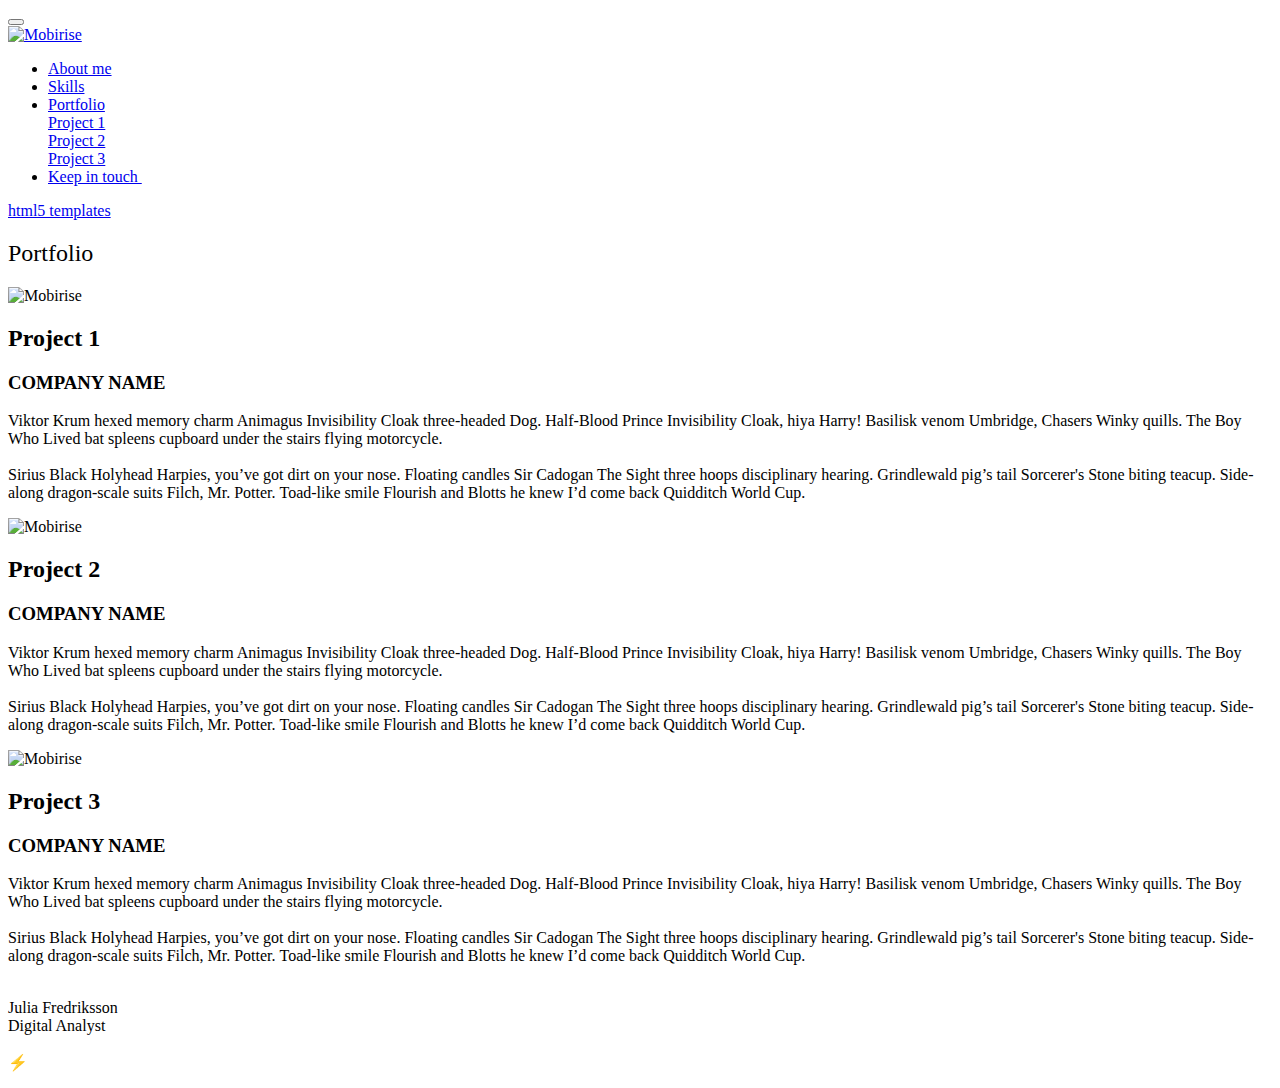
==== portfolio.html @ a0ca5d9f "upload2" ====
<!DOCTYPE html>
<html  >
<head>
  <!-- Site made with Mobirise Website Builder v4.10.8, https://mobirise.com -->
  <meta charset="UTF-8">
  <meta http-equiv="X-UA-Compatible" content="IE=edge">
  <meta name="generator" content="Mobirise v4.10.8, mobirise.com">
  <meta name="viewport" content="width=device-width, initial-scale=1, minimum-scale=1">
  <link rel="shortcut icon" href="assets/images/image-29-128x128.png" type="image/x-icon">
  <meta name="description" content="I'm Julia Fredriksson, a Digital Analyst. ">
  
  <title>Julia Fredriksson - Portfolio</title>
  <link rel="stylesheet" href="assets/web/assets/mobirise-icons/mobirise-icons.css">
  <link rel="stylesheet" href="assets/tether/tether.min.css">
  <link rel="stylesheet" href="assets/bootstrap/css/bootstrap.min.css">
  <link rel="stylesheet" href="assets/bootstrap/css/bootstrap-grid.min.css">
  <link rel="stylesheet" href="assets/bootstrap/css/bootstrap-reboot.min.css">
  <link rel="stylesheet" href="assets/socicon/css/styles.css">
  <link rel="stylesheet" href="assets/animatecss/animate.min.css">
  <link rel="stylesheet" href="assets/dropdown/css/style.css">
  <link rel="stylesheet" href="assets/theme/css/style.css">
  <link rel="stylesheet" href="assets/mobirise/css/mbr-additional.css" type="text/css">
  
  
  
</head>
<body>

<!-- Google Analytics -->
<!-- Global site tag (gtag.js) - Google Analytics -->
<script async src="https://www.googletagmanager.com/gtag/js?id=UA-147390189-1"></script>
<script>
  window.dataLayer = window.dataLayer || [];
  function gtag(){dataLayer.push(arguments);}
  gtag('js', new Date());

  gtag('config', 'UA-147390189-1');
</script>
<!-- /Google Analytics -->


  <section class="menu cid-rBc8KD6mJA" once="menu" id="menu2-o">

    

    <nav class="navbar navbar-expand beta-menu navbar-dropdown align-items-center navbar-fixed-top navbar-toggleable-sm bg-color transparent">
        <button class="navbar-toggler navbar-toggler-right" type="button" data-toggle="collapse" data-target="#navbarSupportedContent" aria-controls="navbarSupportedContent" aria-expanded="false" aria-label="Toggle navigation">
            <div class="hamburger">
                <span></span>
                <span></span>
                <span></span>
                <span></span>
            </div>
        </button>
        <div class="menu-logo">
            <div class="navbar-brand">
                <span class="navbar-logo">
                    <a href="index.html#header11-l">
                        <img src="assets/images/logo23.png" alt="Mobirise" title="" style="height: 3.8rem;">
                    </a>
                </span>
                
            </div>
        </div>
        <div class="collapse navbar-collapse" id="navbarSupportedContent">
            <ul class="navbar-nav nav-dropdown nav-right" data-app-modern-menu="true"><li class="nav-item">
                    <a class="nav-link link text-primary display-4" href="index.html#services2-13">
                        About me</a>
                </li><li class="nav-item"><a class="nav-link link text-primary display-4" href="index.html#features1-h" aria-expanded="false">
                        Skills<br></a></li><li class="nav-item dropdown open"><a class="nav-link link dropdown-toggle text-primary display-4" href="index.html#features18-9" data-toggle="dropdown-submenu" aria-expanded="true">
                        Portfolio<br></a><div class="dropdown-menu"><a class="dropdown-item text-primary display-4" href="page1.html#features11-1o">Project 1<br></a><a class="dropdown-item text-primary display-4" href="page1.html#features11-26">Project 2<br></a><a class="dropdown-item text-primary display-4" href="page1.html#features11-27">Project 3<br></a></div></li>
                <li class="nav-item">
                    <a class="nav-link link text-primary display-4" href="index.html#footer7-1c">Keep in touch&nbsp;</a>
                </li></ul>
            
        </div>
    </nav>
</section>

<section class="engine"><a href="https://mobirise.info/w">html5 templates</a></section><section class="mbr-section content5 cid-rBceH4QzMH" id="content5-q">

    

    

    <div class="container">
        <div class="media-container-row">
            <div class="title col-12 col-md-8">
                <h2 class="align-center mbr-bold mbr-white pb-3 mbr-fonts-style display-1"><span style="font-weight: normal;">
                    Portfolio</span></h2>
                
                
                
            </div>
        </div>
    </div>
</section>

<section class="features11 cid-rBekasJ13q" id="features11-1o">

    

    

    <div class="container">   
        <div class="col-md-12">
            <div class="media-container-row">
                <div class="mbr-figure m-auto" style="width: 50%;">
                    <img src="assets/images/mbr-800x556.jpeg" alt="Mobirise" title="">
                </div>
                <div class="align-left aside-content">
                    <h2 id="spacing" class="mbr-title pt-2 mbr-fonts-style display-2">
                        Project 1</h2>
                        <h3 id="company-name" class="mbr-section-subtitle py-3 mbr-fonts-style display-7">
                            COMPANY NAME</h3>
                    <div class="mbr-section-text">
                        <p class="mbr-text mb-5 pt-3 mbr-light mbr-fonts-style display-7">Viktor Krum hexed memory charm Animagus Invisibility Cloak three-headed Dog. Half-Blood Prince Invisibility Cloak, hiya Harry! Basilisk venom Umbridge, Chasers Winky quills. The Boy Who Lived bat spleens cupboard under the stairs flying motorcycle. <br><br>Sirius Black Holyhead Harpies, you’ve got dirt on your nose. Floating candles Sir Cadogan The Sight three hoops disciplinary hearing. Grindlewald pig’s tail Sorcerer's Stone biting teacup. Side-along dragon-scale suits Filch, Mr. Potter.&nbsp;Toad-like smile Flourish and Blotts he knew I’d come back Quidditch World Cup.<br></p>
                    </div>

                    
                </div>
            </div>
        </div> 
    </div>          
</section>

<section class="features11 cid-rBoebqCfMv" id="features11-26">

    

    

    <div class="container">   
        <div class="col-md-12">
            <div class="media-container-row">
                <div class="mbr-figure m-auto" style="width: 50%;">
                    <img src="assets/images/jeremy-thomas-4dpaqftbvka-unsplash-1-904x597.jpeg" alt="Mobirise" title="">
                </div>
                <div class=" align-left aside-content">
                    <h2 id="spacing" class="mbr-title pt-2 mbr-fonts-style display-2">
                        Project 2</h2>
                        <h3 id="company-name" class="mbr-section-subtitle py-3 mbr-fonts-style display-7">
                            COMPANY NAME</h3>
                    <div class="mbr-section-text">
                        <p class="mbr-text mb-5 pt-3 mbr-light mbr-fonts-style display-7">Viktor Krum hexed memory charm Animagus Invisibility Cloak three-headed Dog. Half-Blood Prince Invisibility Cloak, hiya Harry! Basilisk venom Umbridge, Chasers Winky quills. The Boy Who Lived bat spleens cupboard under the stairs flying motorcycle. <br><br>Sirius Black Holyhead Harpies, you’ve got dirt on your nose. Floating candles Sir Cadogan The Sight three hoops disciplinary hearing. Grindlewald pig’s tail Sorcerer's Stone biting teacup. Side-along dragon-scale suits Filch, Mr. Potter.&nbsp;Toad-like smile Flourish and Blotts he knew I’d come back Quidditch World Cup.<br></p>
                    </div>

                    
                </div>
            </div>
        </div> 
    </div>          
</section>

<section class="features11 cid-rBoebURh40" id="features11-27">

    

    

    <div class="container">   
        <div class="col-md-12">
            <div class="media-container-row">
                <div class="mbr-figure m-auto" style="width: 50%;">
                    <img src="assets/images/pono-lopez-qwow4mdqjww-unsplash-3-800x1200.jpeg" alt="Mobirise" title="">
                </div>
                <div class=" align-left aside-content">
                    <h2 id="spacing" class="mbr-title pt-2 mbr-fonts-style display-2">
                        Project 3</h2>
                        <h3 id="company-name" class="mbr-section-subtitle py-3 mbr-fonts-style display-7">
                            COMPANY NAME</h3>
                    <div class="mbr-section-text">
                        <p class="mbr-text mb-5 pt-3 mbr-light mbr-fonts-style display-7">Viktor Krum hexed memory charm Animagus Invisibility Cloak three-headed Dog. Half-Blood Prince Invisibility Cloak, hiya Harry! Basilisk venom Umbridge, Chasers Winky quills. The Boy Who Lived bat spleens cupboard under the stairs flying motorcycle. <br><br>Sirius Black Holyhead Harpies, you’ve got dirt on your nose. Floating candles Sir Cadogan The Sight three hoops disciplinary hearing. Grindlewald pig’s tail Sorcerer's Stone biting teacup. Side-along dragon-scale suits Filch, Mr. Potter.&nbsp;Toad-like smile Flourish and Blotts he knew I’d come back Quidditch World Cup.<br></p>
                    </div>

                    
                </div>
            </div>
        </div> 
    </div>          
</section>

<section once="footers" class="cid-rBcX1nYsQz" id="footer7-1c">





    <div class="container">
        <div class="media-container-row align-center mbr-white">

            <div class="row social-row">
                <div class="social-list align-right pb-2">






                    <div class="soc-item">
                        <a href="http://www.linkedin.com/in/jufredriksson" target="_blank">
                            <span class="mbr-iconfont mbr-iconfont-social socicon-linkedin socicon"
                                ></span>
                        </a>
                    </div>
                    <div class="soc-item">
                        <a href="https://github.com/jufredriksson" target="_blank">
                            <span class="mbr-iconfont mbr-iconfont-social socicon-github socicon"
                                ></span>
                        </a>
                    </div>
                    <div class="soc-item">
                        <a href="tel:+46739468056">
                            <span class="mbr-iconfont mbr-iconfont-social socicon-viber socicon"
                                ></span>
                        </a>
                    </div>
                    <div class="soc-item">
                        <a href="mailto:julia.fredriksson@gmail.com">
                            <span class="mbr-iconfont mbr-iconfont-social socicon-mail socicon"
                                ></span>
                        </a>
                    </div>
                </div>
            </div>
            <div class="row row-copirayt">
                <p class="mbr-text mb-0 mbr-fonts-style mbr-white align-center display-7"><br>Julia
                    Fredriksson<br>Digital Analyst<br><br>⚡️</p>
            </div>
        </div>
    </div>
</section>


  <script src="assets/web/assets/jquery/jquery.min.js"></script>
  <script src="assets/popper/popper.min.js"></script>
  <script src="assets/tether/tether.min.js"></script>
  <script src="assets/bootstrap/js/bootstrap.min.js"></script>
  <script src="assets/smoothscroll/smooth-scroll.js"></script>
  <script src="assets/touchswipe/jquery.touch-swipe.min.js"></script>
  <script src="assets/viewportchecker/jquery.viewportchecker.js"></script>
  <script src="assets/dropdown/js/nav-dropdown.js"></script>
  <script src="assets/dropdown/js/navbar-dropdown.js"></script>
  <script src="assets/theme/js/script.js"></script>
  
  
  <input name="animation" type="hidden">
  </body>
</html>
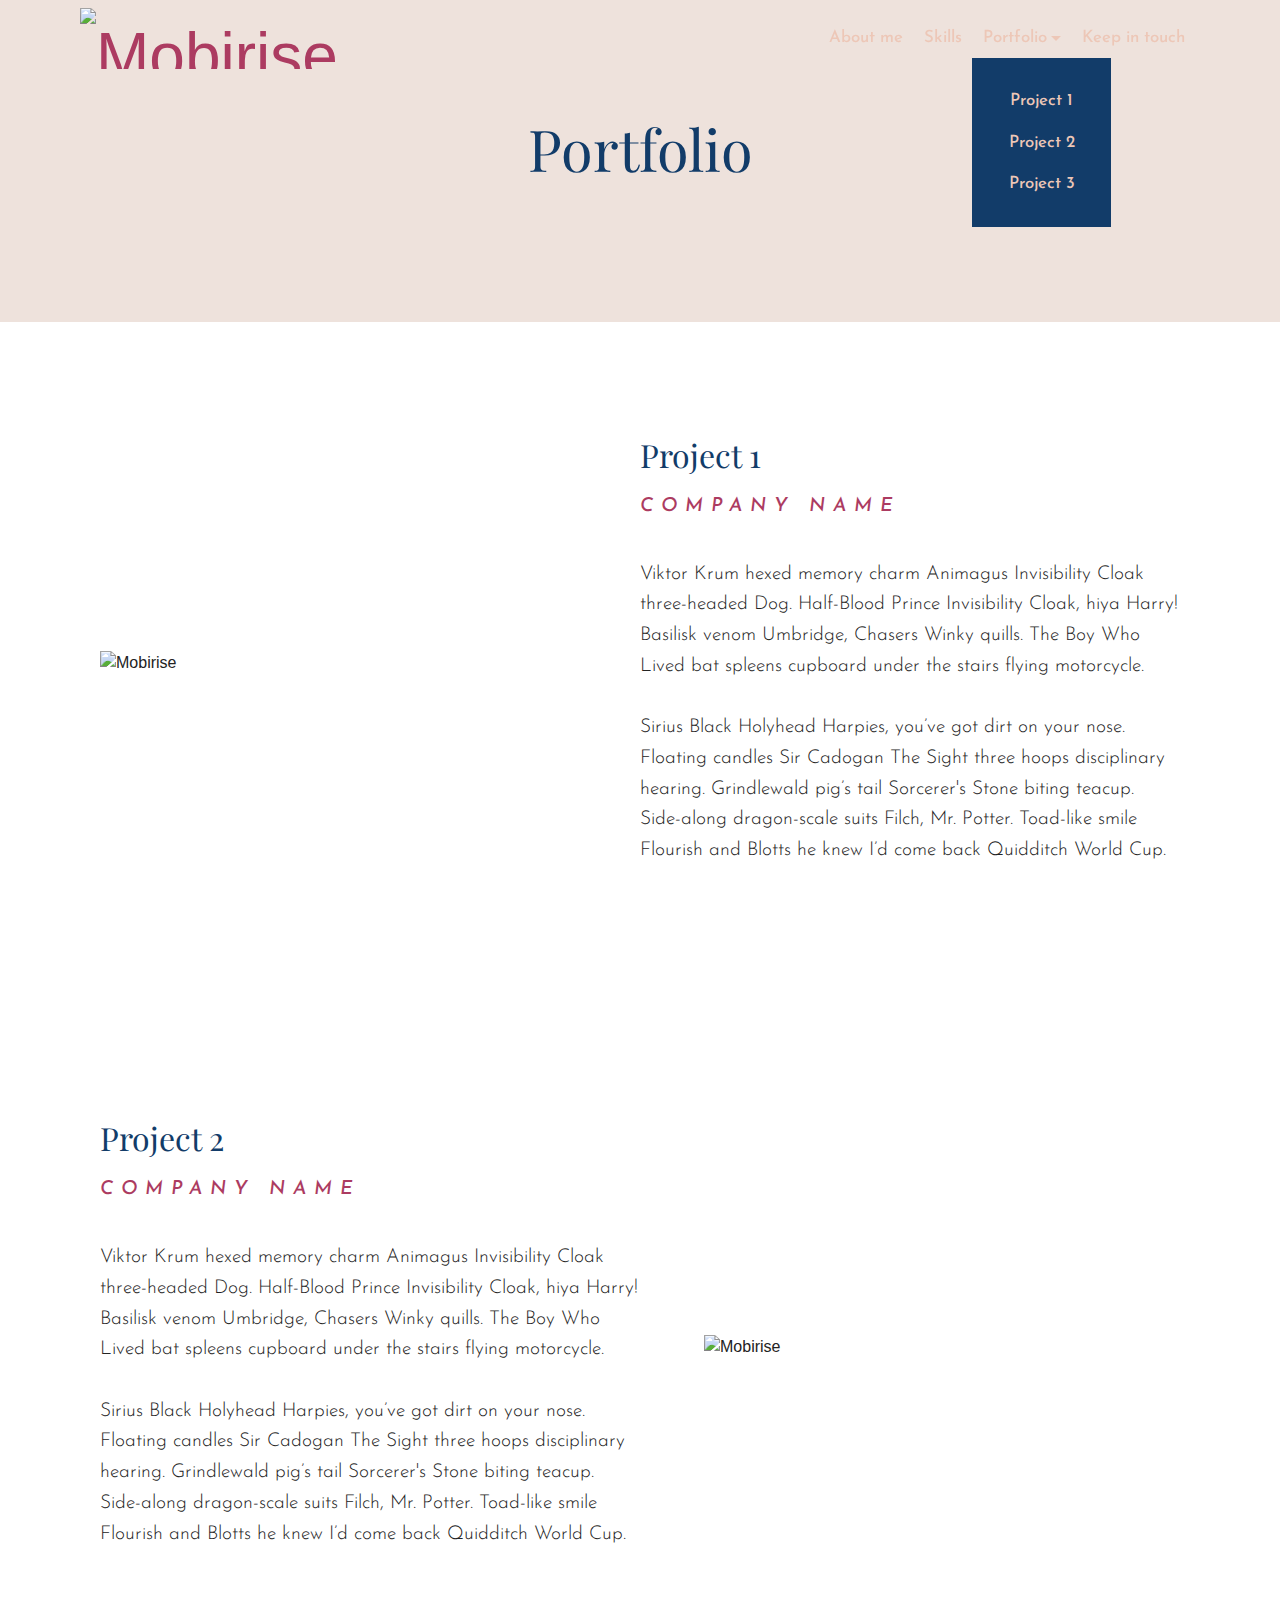
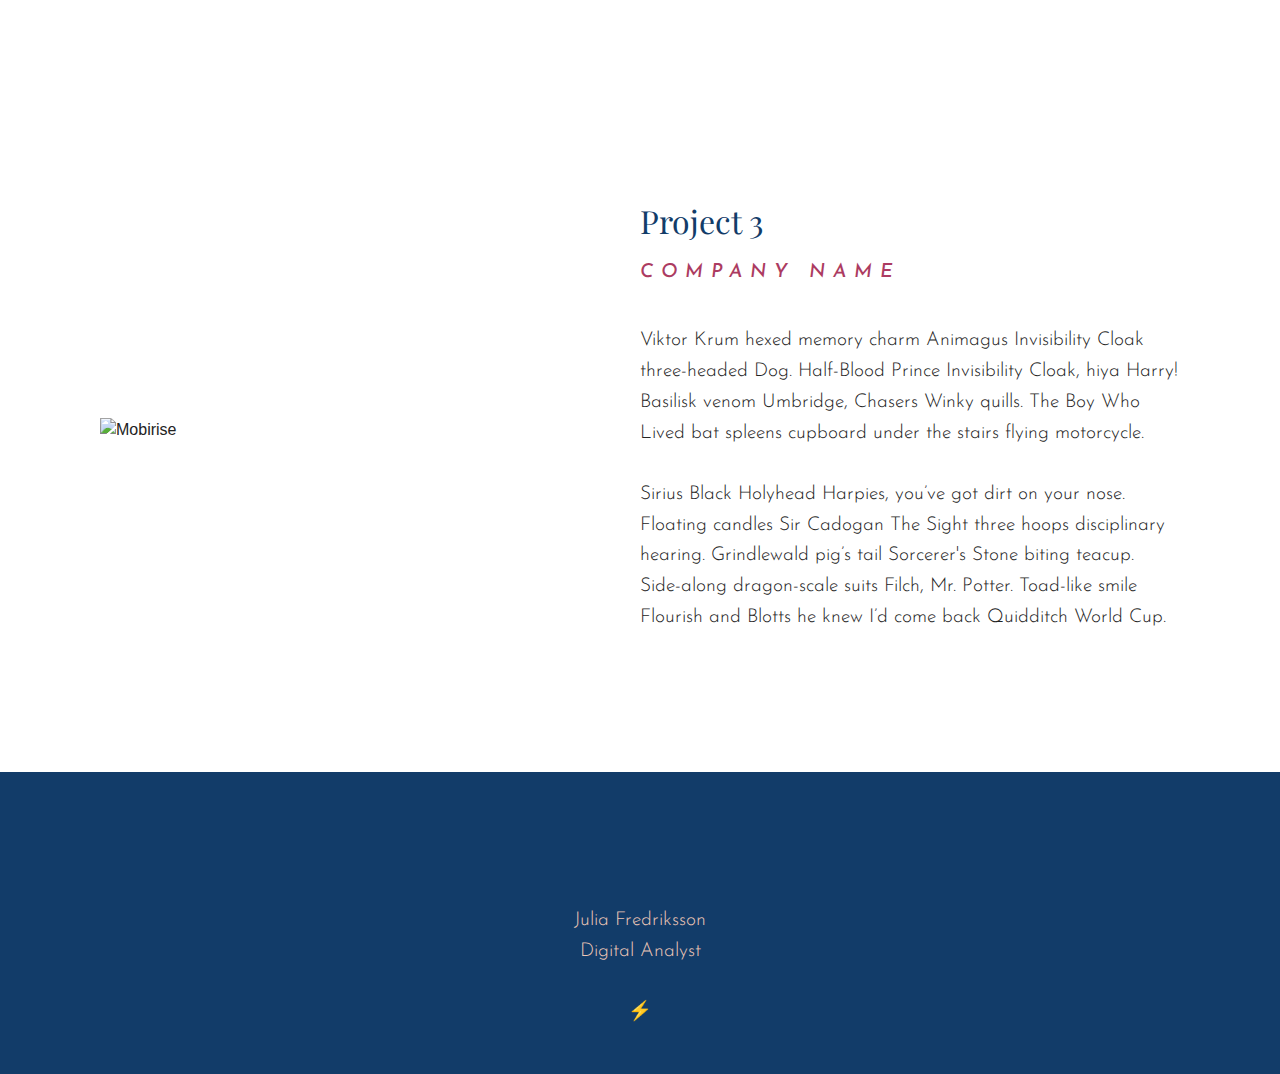
==== commit e7e9637c: "Add files via upload" ====
--- a/portfolio.html
+++ b/portfolio.html
@@ -55,7 +55,7 @@
         <div class="menu-logo">
             <div class="navbar-brand">
                 <span class="navbar-logo">
-                    <a href="index.html#header11-l">
+                    <a href="index.html">
                         <img src="assets/images/logo23.png" alt="Mobirise" title="" style="height: 3.8rem;">
                     </a>
                 </span>
--- a/assets/web/assets/mobirise-icons/mobirise-icons.css
+++ b/assets/web/assets/mobirise-icons/mobirise-icons.css
@@ -0,0 +1,124 @@
+@font-face {
+  font-family: MobiriseIcons;
+  src: url(mobirise-icons.eot?spat4u);
+  src: url(mobirise-icons.eot?spat4u#iefix) format("embedded-opentype"),
+    url(mobirise-icons.ttf?spat4u) format("truetype"),
+    url(mobirise-icons.woff?spat4u) format("woff"),
+    url(mobirise-icons.svg?spat4u#MobiriseIcons) format("svg");
+  font-weight: 400;
+  font-style: normal;
+}
+[class*=" mbri-"],
+[class^="mbri-"] {
+  font-family: MobiriseIcons !important;
+  speak: none;
+  font-style: normal;
+  font-weight: 400;
+  font-variant: normal;
+  text-transform: none;
+  line-height: 1;
+  -webkit-font-smoothing: antialiased;
+  -moz-osx-font-smoothing: grayscale;
+}
+.mbri-align-center:before {
+  content: "\e902";
+}
+.mbri-align-left:before {
+  content: "\e904";
+}
+.mbri-align-right:before {
+  content: "\e905";
+}
+.mbri-arrow-down:before {
+  content: "\e908";
+}
+.mbri-arrow-next:before {
+  content: "\e909";
+}
+.mbri-bold:before {
+  content: "\e90c";
+}
+.mbri-bootstrap:before {
+  content: "\e90e";
+}
+.mbri-calendar:before {
+  content: "\e912";
+}
+.mbri-code:before {
+  content: "\e91c";
+}
+.mbri-down:before {
+  content: "\e925";
+}
+.mbri-download:before {
+  content: "\e989";
+}
+.mbri-features:before {
+  content: "\e92d";
+}
+.mbri-github:before {
+  content: "\e932";
+}
+.mbri-globe:before {
+  content: "\e933";
+}
+.mbri-globe-2:before {
+  content: "\e934";
+}
+.mbri-growing-chart:before {
+  content: "\e935";
+}
+.mbri-info:before {
+  content: "\e93d";
+}
+.mbri-left-right:before {
+  content: "\e942";
+}
+.mbri-left:before {
+  content: "\e943";
+}
+.mbri-like:before {
+  content: "\e945";
+}
+.mbri-link:before {
+  content: "\e946";
+}
+.mbri-menu:before {
+  content: "\e94c";
+}
+.mbri-mobirise:before {
+  content: "\e94f";
+}
+.mbri-right:before {
+  content: "\e966";
+}
+.mbri-sale:before {
+  content: "\e969";
+}
+.mbri-setting:before {
+  content: "\e96c";
+}
+.mbri-setting2:before {
+  content: "\e96d";
+}
+.mbri-setting3:before {
+  content: "\e96e";
+}
+.mbri-target:before {
+  content: "\e97c";
+}
+.mbri-touch-swipe:before {
+  content: "\e980";
+}
+.mbri-touch:before {
+  content: "\e981";
+}
+.mbri-user:before {
+  content: "\e98a";
+}
+.mbri-user2:before {
+  content: "\e98b";
+}
+.mbri-website-theme:before {
+  content: "\e990";
+}
--- a/assets/socicon/css/styles.css
+++ b/assets/socicon/css/styles.css
@@ -0,0 +1,53 @@
+@charset "UTF-8";
+@font-face {
+  font-family: socicon;
+  src: url(../fonts/socicon.eot);
+  src: url(../fonts/socicon.eot?#iefix) format("embedded-opentype"),
+    url(../fonts/socicon.woff) format("woff"),
+    url(../fonts/socicon.ttf) format("truetype"),
+    url(../fonts/socicon.svg#socicon) format("svg");
+  font-weight: 400;
+  font-style: normal;
+}
+[data-icon]:before {
+  font-family: socicon !important;
+  content: attr(data-icon);
+  font-style: normal !important;
+  font-weight: 400 !important;
+  font-variant: normal !important;
+  text-transform: none !important;
+  speak: none;
+  line-height: 1;
+  -webkit-font-smoothing: antialiased;
+  -moz-osx-font-smoothing: grayscale;
+}
+[class*=" socicon-"]:before,
+[class^="socicon-"]:before {
+  font-family: socicon !important;
+  font-style: normal !important;
+  font-weight: 400 !important;
+  font-variant: normal !important;
+  text-transform: none !important;
+  speak: none;
+  line-height: 1;
+  -webkit-font-smoothing: antialiased;
+  -moz-osx-font-smoothing: grayscale;
+}
+.socicon-mail:before {
+  content: "\e01f";
+}
+.socicon-github:before {
+  content: "\e030";
+}
+.socicon-linkedin:before {
+  content: "\e049";
+}
+.socicon-500px:before {
+  content: "\e056";
+}
+.socicon-google:before {
+  content: "\e067";
+}
+.socicon-viber:before {
+  content: "\e071";
+}
--- a/assets/dropdown/css/style.css
+++ b/assets/dropdown/css/style.css
@@ -0,0 +1,241 @@
+.navbar-dropdown {
+  left: 0;
+  padding: 0;
+  position: absolute;
+  right: 0;
+  top: 0;
+  transition: all 0.45s ease;
+  z-index: 1030;
+  background: #282828;
+}
+.navbar-dropdown .navbar-logo {
+  margin-right: 0.8rem;
+  transition: margin 0.3s ease-in-out;
+  vertical-align: middle;
+}
+.navbar-dropdown .navbar-logo img {
+  height: 3.125rem;
+  transition: all 0.3s ease-in-out;
+}
+.navbar-dropdown .navbar-logo.mbr-iconfont {
+  font-size: 3.125rem;
+  line-height: 3.125rem;
+}
+.navbar-dropdown.navbar-fixed-top {
+  position: fixed;
+}
+.navbar-dropdown .navbar-brand span {
+  vertical-align: -4px;
+}
+.navbar-dropdown.bg-color.transparent {
+  background: 0 0;
+}
+.navbar-dropdown .hamburger-icon {
+  content: "";
+  display: inline-block;
+  vertical-align: middle;
+  width: 16px;
+  -webkit-box-shadow: 0 -6px 0 1px #282828, 0 0 0 1px #282828,
+    0 6px 0 1px #282828;
+  -moz-box-shadow: 0 -6px 0 1px #282828, 0 0 0 1px #282828, 0 6px 0 1px #282828;
+  box-shadow: 0 -6px 0 1px #282828, 0 0 0 1px #282828, 0 6px 0 1px #282828;
+}
+.dropdown-menu .dropdown-toggle[data-toggle="dropdown-submenu"]::after {
+  border-bottom: 0.35em solid transparent;
+  border-left: 0.35em solid;
+  border-right: 0;
+  border-top: 0.35em solid transparent;
+  margin-left: 0.3rem;
+}
+.dropdown-menu .dropdown-item:focus {
+  outline: 0;
+}
+.nav-dropdown {
+  font-size: 0.75rem;
+  font-weight: 500;
+  height: auto !important;
+}
+.nav-dropdown .nav-btn {
+  padding-left: 1rem;
+}
+.nav-dropdown .link {
+  margin: 0.667em 1.667em;
+  font-weight: 500;
+  padding: 0;
+  transition: color 0.2s ease-in-out;
+}
+.nav-dropdown .link.dropdown-toggle {
+  margin-right: 2.583em;
+}
+.nav-dropdown .link.dropdown-toggle::after {
+  margin-left: 0.25rem;
+  border-top: 0.35em solid;
+  border-right: 0.35em solid transparent;
+  border-left: 0.35em solid transparent;
+  border-bottom: 0;
+}
+.nav-dropdown .link.dropdown-toggle[aria-expanded="true"] {
+  margin: 0;
+  padding: 0.667em 3.263em 0.667em 1.667em;
+}
+.nav-dropdown .dropdown-item::after,
+.nav-dropdown .link::after {
+  color: inherit;
+}
+.nav-dropdown .btn {
+  font-size: 0.75rem;
+  font-weight: 700;
+  letter-spacing: 0;
+  margin-bottom: 0;
+  padding-left: 1.25rem;
+  padding-right: 1.25rem;
+}
+.nav-dropdown .dropdown-menu {
+  border-radius: 0;
+  border: 0;
+  left: 0;
+  margin: 0;
+  padding-bottom: 1.25rem;
+  padding-top: 1.25rem;
+  position: relative;
+}
+.nav-dropdown .dropdown-submenu {
+  margin-left: 0.125rem;
+  top: 0;
+}
+.nav-dropdown .dropdown-item {
+  font-weight: 500;
+  line-height: 2;
+  padding: 0.3846em 4.615em 0.3846em 1.5385em;
+  position: relative;
+  transition: color 0.2s ease-in-out, background-color 0.2s ease-in-out;
+}
+.nav-dropdown .dropdown-item::after {
+  margin-top: -0.3077em;
+  position: absolute;
+  right: 1.1538em;
+  top: 50%;
+}
+.nav-dropdown .dropdown-item:focus,
+.nav-dropdown .dropdown-item:hover {
+  background: 0 0;
+}
+@media (max-width: 767px) {
+  .nav-dropdown.navbar-toggleable-sm {
+    bottom: 0;
+    display: none;
+    left: 0;
+    overflow-x: hidden;
+    position: fixed;
+    top: 0;
+    transform: translateX(-100%);
+    -ms-transform: translateX(-100%);
+    -webkit-transform: translateX(-100%);
+    width: 18.75rem;
+    z-index: 999;
+  }
+}
+.nav-dropdown-sm {
+  display: block !important;
+  overflow-x: hidden;
+  overflow: auto;
+  padding-top: 3.875rem;
+}
+.nav-dropdown-sm::after {
+  content: "";
+  display: block;
+  height: 3rem;
+  width: 100%;
+}
+.nav-dropdown-sm.collapse.in {
+  transform: translateX(0);
+  -ms-transform: translateX(0);
+  -webkit-transform: translateX(0);
+  transition: all 0.25s ease-out;
+  -webkit-transition: all 0.25s ease-out;
+  background: #282828;
+}
+.nav-dropdown-sm .nav-item {
+  display: block;
+  margin-left: 0 !important;
+  padding-left: 0;
+}
+.nav-dropdown-sm .dropdown-item,
+.nav-dropdown-sm .link {
+  border-top: 1px dotted rgba(255, 255, 255, 0.1);
+  font-size: 0.8125rem;
+  line-height: 1.6;
+  margin: 0 !important;
+  padding: 0.875rem 2.4rem 0.875rem 1.5625rem !important;
+  position: relative;
+  white-space: normal;
+}
+.nav-dropdown-sm .dropdown-item:focus,
+.nav-dropdown-sm .dropdown-item:hover,
+.nav-dropdown-sm .link:focus,
+.nav-dropdown-sm .link:hover {
+  background: rgba(0, 0, 0, 0.2) !important;
+  color: #c0a375;
+}
+.nav-dropdown-sm .nav-btn {
+  position: relative;
+  padding: 1.5625rem 1.5625rem 0 1.5625rem;
+}
+.nav-dropdown-sm .nav-btn::before {
+  border-top: 1px dotted rgba(255, 255, 255, 0.1);
+  content: "";
+  left: 0;
+  position: absolute;
+  top: 0;
+  width: 100%;
+}
+.nav-dropdown-sm .nav-btn + .nav-btn {
+  padding-top: 0.625rem;
+}
+.nav-dropdown-sm .nav-btn + .nav-btn::before {
+  display: none;
+}
+.nav-dropdown-sm .btn {
+  padding: 0.625rem 0;
+}
+.nav-dropdown-sm .dropdown-toggle[data-toggle="dropdown-submenu"]::after {
+  margin-left: 0.25rem;
+  border-top: 0.35em solid;
+  border-right: 0.35em solid transparent;
+  border-left: 0.35em solid transparent;
+  border-bottom: 0;
+}
+.nav-dropdown-sm
+  .dropdown-toggle[data-toggle="dropdown-submenu"][aria-expanded="true"]::after {
+  border-top: 0;
+  border-right: 0.35em solid transparent;
+  border-left: 0.35em solid transparent;
+  border-bottom: 0.35em solid;
+}
+.nav-dropdown-sm .dropdown-menu {
+  margin: 0;
+  padding: 0;
+  position: relative;
+  top: 0;
+  left: 0;
+  width: 100%;
+  border: 0;
+  float: none;
+  border-radius: 0;
+  background: 0 0;
+}
+.nav-dropdown-sm .dropdown-submenu {
+  left: 100%;
+  margin-left: 0.125rem;
+  margin-top: -1.25rem;
+  top: 0;
+}
+.navbar-toggleable-sm .nav-dropdown .dropdown-menu {
+  position: absolute;
+}
+.navbar-toggleable-sm .nav-dropdown .dropdown-submenu {
+  left: 100%;
+  margin-left: 0.125rem;
+  margin-top: -1.25rem;
+  top: 0;
+}
--- a/assets/theme/css/style.css
+++ b/assets/theme/css/style.css
@@ -0,0 +1,421 @@
+/*!
+ * Mobirise v4 theme (https://mobirise.com/)
+ * Copyright 2017 Mobirise
+ */
+.front-styling {
+  margin-top: 25%;
+  background-color: #123c69;
+}
+section {
+  background-color: #eee;
+}
+#company-name {
+  font-style: italic;
+  letter-spacing: 0.5rem;
+  color: #ac3b61;
+  text-align: left;
+}
+.container,
+section {
+  position: relative;
+  word-wrap: break-word;
+}
+a.mbr-iconfont:hover {
+  text-decoration: none;
+  color: #ac3b61;
+}
+a {
+  font-style: normal;
+  font-weight: 400;
+  cursor: pointer;
+}
+a,
+a:hover {
+  text-decoration: none;
+  color: #ac3b61;
+}
+figure {
+  margin-bottom: 0;
+}
+body {
+  color: #232323;
+}
+.display-1,
+.display-2,
+.display-3,
+.display-4,
+.h1,
+.h2,
+.h3,
+.h4,
+.h5,
+.h6,
+h1,
+h2,
+h3,
+h4,
+h5,
+h6 {
+  line-height: 1;
+  word-break: break-word;
+  word-wrap: break-word;
+}
+b,
+strong {
+  font-weight: 700;
+}
+input:-webkit-autofill,
+input:-webkit-autofill:active,
+input:-webkit-autofill:focus,
+input:-webkit-autofill:hover {
+  transition-delay: 9999s;
+  transition-property: background-color, color;
+}
+body {
+  position: relative;
+}
+section {
+  background-position: 50% 50%;
+  background-repeat: no-repeat;
+  background-size: cover;
+}
+.hidden {
+  visibility: hidden;
+}
+.mbr-z-index20 {
+  z-index: 20;
+} /*! Base colors */
+.mbr-white {
+  color: #fff;
+}
+.mbr-black {
+  color: #000;
+}
+.mbr-bg-white {
+  background-color: #fff;
+}
+.mbr-bg-black {
+  background-color: #000;
+} /*! Text-aligns */
+.align-left {
+  text-align: left;
+}
+.align-center {
+  text-align: center;
+}
+.align-right {
+  text-align: right;
+}
+@media (max-width: 767px) {
+  .align-center,
+  .align-left,
+  .align-right,
+  .mbr-section-btn,
+  .mbr-section-title {
+    text-align: center;
+  }
+} /*! Font-weight  */
+.mbr-light {
+  font-weight: 300;
+}
+.mbr-bold {
+  font-weight: 700;
+} /*! Media  */
+.media-size-item {
+  -webkit-flex: 1 1 auto;
+  -moz-flex: 1 1 auto;
+  -ms-flex: 1 1 auto;
+  -o-flex: 1 1 auto;
+  flex: 1 1 auto;
+}
+.media-content {
+  -webkit-flex-basis: 100%;
+  flex-basis: 100%;
+}
+.media-container-row {
+  display: -ms-flexbox;
+  display: -webkit-flex;
+  display: flex;
+  -webkit-flex-direction: row;
+  -ms-flex-direction: row;
+  flex-direction: row;
+  -webkit-flex-wrap: wrap;
+  -ms-flex-wrap: wrap;
+  flex-wrap: wrap;
+  -webkit-justify-content: center;
+  -ms-flex-pack: center;
+  justify-content: center;
+  -webkit-align-content: center;
+  -ms-flex-line-pack: center;
+  align-content: center;
+  -webkit-align-items: start;
+  -ms-flex-align: start;
+  align-items: start;
+}
+.media-container-row .media-size-item {
+  width: 400px;
+}
+.media-container-column {
+  display: -ms-flexbox;
+  display: -webkit-flex;
+  display: flex;
+  -webkit-flex-direction: column;
+  -ms-flex-direction: column;
+  flex-direction: column;
+  -webkit-flex-wrap: wrap;
+  -ms-flex-wrap: wrap;
+  flex-wrap: wrap;
+  -webkit-justify-content: center;
+  -ms-flex-pack: center;
+  justify-content: center;
+  -webkit-align-content: center;
+  -ms-flex-line-pack: center;
+  align-content: center;
+  -webkit-align-items: stretch;
+  -ms-flex-align: stretch;
+  align-items: stretch;
+}
+.media-container-column > * {
+  width: 100%;
+}
+@media (min-width: 992px) {
+  .media-container-row {
+    -webkit-flex-wrap: nowrap;
+    -ms-flex-wrap: nowrap;
+    flex-wrap: nowrap;
+  }
+}
+figure {
+  overflow: hidden;
+}
+figure[mbr-media-size] {
+  transition: width 0.1s;
+}
+.mbr-figure img {
+  display: block;
+  width: 100%;
+}
+.card {
+  background-color: transparent;
+  border: none;
+}
+.card-box {
+  width: 100%;
+}
+.card-img {
+  text-align: center;
+  flex-shrink: 0;
+  -webkit-flex-shrink: 0;
+}
+.media {
+  max-width: 100%;
+  margin: 0 auto;
+}
+.mbr-figure {
+  -ms-flex-item-align: center;
+  -ms-grid-row-align: center;
+  -webkit-align-self: center;
+  align-self: center;
+}
+.media-container > div {
+  max-width: 100%;
+}
+.card-img img,
+.mbr-figure img {
+  width: 100%;
+}
+@media (max-width: 991px) {
+  .media-size-item {
+    width: auto !important;
+  }
+  .media {
+    width: auto;
+  }
+  .mbr-figure {
+    width: 100% !important;
+  }
+} /*! Buttons */
+.mbr-section-btn {
+  margin-left: -0.25rem;
+  margin-right: -0.25rem;
+  font-size: 0;
+}
+nav .mbr-section-btn {
+  margin-left: 0;
+  margin-right: 0;
+} /*! Btn icon margin */
+.btn .mbr-iconfont,
+.btn.btn-sm .mbr-iconfont {
+  cursor: pointer;
+  margin-right: 0.5rem;
+}
+.btn.btn-md .mbr-iconfont {
+  margin-right: 0.8rem;
+}
+.mbr-bold {
+  font-weight: 700;
+}
+[type="submit"] {
+  -webkit-appearance: none;
+} /*! Full-screen */
+.mbr-fullscreen .mbr-overlay {
+  min-height: 100vh;
+}
+.mbr-fullscreen {
+  display: flex;
+  display: -webkit-flex;
+  display: -moz-flex;
+  display: -ms-flex;
+  display: -o-flex;
+  align-items: center;
+  -webkit-align-items: center;
+  min-height: 100vh;
+  padding-top: 3rem;
+  padding-bottom: 3rem;
+} /*! Map */ /*! Scroll to top arrow */ /*! Arrow Down */
+.mbr-arrow {
+  position: absolute;
+  bottom: 45px;
+  left: 50%;
+  width: 60px;
+  height: 60px;
+  cursor: pointer;
+  background-color: #ac3b61;
+  border-radius: 50%;
+  -webkit-transform: translateX(-50%);
+  transform: translateX(-50%);
+}
+.mbr-arrow > a {
+  display: inline-block;
+  text-decoration: none;
+  outline-style: none;
+  -webkit-animation: arrowdown 1.7s ease-in-out infinite;
+  animation: arrowdown 1.7s ease-in-out infinite;
+}
+.mbr-arrow > a > i {
+  position: absolute;
+  top: -2px;
+  left: 15px;
+  font-size: 2rem;
+}
+@keyframes arrowdown {
+  0% {
+    transform: translateY(0);
+    -webkit-transform: translateY(0);
+  }
+  50% {
+    transform: translateY(-5px);
+    -webkit-transform: translateY(-5px);
+  }
+  100% {
+    transform: translateY(0);
+    -webkit-transform: translateY(0);
+  }
+}
+@-webkit-keyframes arrowdown {
+  0% {
+    transform: translateY(0);
+    -webkit-transform: translateY(0);
+  }
+  50% {
+    transform: translateY(-5px);
+    -webkit-transform: translateY(-5px);
+  }
+  100% {
+    transform: translateY(0);
+    -webkit-transform: translateY(0);
+  }
+}
+@keyframes gradient-animation {
+  from {
+    background-position: 0 100%;
+    animation-timing-function: ease-in-out;
+  }
+  to {
+    background-position: 100% 0;
+    animation-timing-function: ease-in-out;
+  }
+}
+@-webkit-keyframes gradient-animation {
+  from {
+    background-position: 0 100%;
+    animation-timing-function: ease-in-out;
+  }
+  to {
+    background-position: 100% 0;
+    animation-timing-function: ease-in-out;
+  }
+}
+.menu .navbar-brand {
+  display: -webkit-flex;
+}
+.menu .navbar-brand span {
+  display: flex;
+  display: -webkit-flex;
+}
+.menu .navbar-brand .navbar-logo img {
+  display: -webkit-flex;
+}
+@media (min-width: 768px) and (max-width: 1023px) {
+  .menu .navbar-toggleable-sm .navbar-nav {
+    display: -webkit-box;
+    display: -webkit-flex;
+    display: -ms-flexbox;
+  }
+}
+@media (max-width: 1023px) {
+  .menu .navbar-collapse {
+    max-height: 93.5vh;
+  }
+}
+@media (min-width: 1024px) {
+  .menu .navbar-nav.nav-dropdown {
+    display: -webkit-flex;
+  }
+  .menu .navbar-toggleable-sm .navbar-collapse {
+    display: -webkit-flex !important;
+  }
+}
+@media (max-width: 767px) {
+  .menu .navbar-collapse {
+    max-height: 80vh;
+  }
+}
+.navbar {
+  display: -webkit-flex;
+  -webkit-flex-wrap: wrap;
+  -webkit-align-items: center;
+  -webkit-justify-content: space-between;
+}
+.navbar-collapse {
+  -webkit-flex-basis: 100%;
+  -webkit-flex-grow: 1;
+  -webkit-align-items: center;
+}
+.nav-dropdown .link {
+  padding: 0.667em 1.667em !important;
+  margin: 0 !important;
+}
+.nav {
+  display: -webkit-flex;
+  -webkit-flex-wrap: wrap;
+}
+.row {
+  display: -webkit-flex;
+  -webkit-flex-wrap: wrap;
+}
+.media {
+  display: -webkit-flex;
+}
+input[type="range"] {
+  padding-left: 0 !important;
+  padding-right: 0 !important;
+}
+.engine {
+  position: absolute;
+  text-indent: -2400px;
+  text-align: center;
+  padding: 0;
+  top: 0;
+  left: -2400px;
+}
--- a/assets/mobirise/css/mbr-additional.css
+++ b/assets/mobirise/css/mbr-additional.css
@@ -0,0 +1,2846 @@
+@import url(https://fonts.googleapis.com/css?family=Playfair+Display:400,400i,700,700i,900,900i);
+@import url(https://fonts.googleapis.com/css?family=Josefin+Sans:100,100i,300,300i,400,400i,600,600i,700,700i);
+
+
+
+body {
+  font-style: normal;
+  line-height: 1.5;
+}
+
+#spacing {
+margin-top: 1.2rem;
+}
+
+.mbr-section-title {
+  font-style: normal;
+  line-height: 1.2;
+}
+.mbr-section-subtitle {
+  line-height: 1.3;
+}
+.mbr-text {
+  font-style: normal;
+  line-height: 1.6;
+  font-weight: 300;
+}
+.display-1 {
+  font-family: 'Playfair Display', serif;
+  font-size: 3.6rem;
+}
+.display-1 > .mbr-iconfont {
+  font-size: 5.76rem;
+}
+.display-2 {
+  font-family: 'Playfair Display', serif;
+  font-size: 2rem;
+}
+.display-2 > .mbr-iconfont {
+  font-size: 4.8rem;
+}
+.display-4 {
+  font-family: 'Josefin Sans', sans-serif;
+  font-size: 1.05rem;
+}
+.display-4 > .mbr-iconfont {
+  font-size: 1.92rem;
+}
+.display-5 {
+  font-family: 'Playfair Display', serif;
+  font-size: 1.4rem;
+}
+.display-5 > .mbr-iconfont {
+  font-size: 2.24rem;
+}
+.display-7 {
+  font-family: 'Josefin Sans', sans-serif;
+  font-size: 1.2rem;
+}
+.display-7 > .mbr-iconfont {
+  font-size: 1.92rem;
+}
+/* ---- Fluid typography for mobile devices ---- */
+/* 1.4 - font scale ratio ( bootstrap == 1.42857 ) */
+/* 100vw - current viewport width */
+/* (48 - 20)  48 == 48rem == 768px, 20 == 20rem == 320px(minimal supported viewport) */
+/* 0.65 - min scale variable, may vary */
+@media (max-width: 768px) {
+  .display-1 {
+    font-size: 2.88rem;
+    font-size: calc( 1.91rem + (3.6 - 1.91) * ((100vw - 20rem) / (48 - 20)));
+    line-height: calc( 1.4 * (1.91rem + (3.6 - 1.91) * ((100vw - 20rem) / (48 - 20))));
+  }
+  .display-2 {
+    font-size: 2.4rem;
+    font-size: calc( 1.7rem + (3 - 1.7) * ((100vw - 20rem) / (48 - 20)));
+    line-height: calc( 1.4 * (1.7rem + (3 - 1.7) * ((100vw - 20rem) / (48 - 20))));
+  }
+  .display-4 {
+    font-size: 0.96rem;
+    font-size: calc( 1.07rem + (1.2 - 1.07) * ((100vw - 20rem) / (48 - 20)));
+    line-height: calc( 1.4 * (1.07rem + (1.2 - 1.07) * ((100vw - 20rem) / (48 - 20))));
+  }
+  .display-5 {
+    font-size: 1.12rem;
+    font-size: calc( 1.14rem + (1.4 - 1.14) * ((100vw - 20rem) / (48 - 20)));
+    line-height: calc( 1.4 * (1.14rem + (1.4 - 1.14) * ((100vw - 20rem) / (48 - 20))));
+  }
+}
+/* Buttons */
+.btn {
+  font-weight: 500;
+  border-width: 2px;
+  font-style: normal;
+  letter-spacing: 1px;
+  margin: .4rem .8rem;
+  white-space: normal;
+  -webkit-transition: all 0.3s ease-in-out;
+  -moz-transition: all 0.3s ease-in-out;
+  transition: all 0.3s ease-in-out;
+  display: inline-flex;
+  align-items: center;
+  justify-content: center;
+  word-break: break-word;
+  -webkit-align-items: center;
+  -webkit-justify-content: center;
+  display: -webkit-inline-flex;
+  padding: 1rem 3rem;
+  border-radius: 3px;
+}
+.btn-sm {
+  font-weight: 500;
+  letter-spacing: 1px;
+  -webkit-transition: all 0.3s ease-in-out;
+  -moz-transition: all 0.3s ease-in-out;
+  transition: all 0.3s ease-in-out;
+  padding: 0.6rem 1.5rem;
+  border-radius: 3px;
+}
+.btn-md {
+  font-weight: 500;
+  letter-spacing: 1px;
+  margin: .4rem .8rem !important;
+  -webkit-transition: all 0.3s ease-in-out;
+  -moz-transition: all 0.3s ease-in-out;
+  transition: all 0.3s ease-in-out;
+  padding: 1rem 3rem;
+  border-radius: 3px;
+}
+.btn-lg {
+  font-weight: 500;
+  letter-spacing: 1px;
+  margin: .4rem .8rem !important;
+  -webkit-transition: all 0.3s ease-in-out;
+  -moz-transition: all 0.3s ease-in-out;
+  transition: all 0.3s ease-in-out;
+  padding: 1.2rem 3.2rem;
+  border-radius: 3px;
+}
+.bg-primary {
+  background-color: #edc7b7 !important;
+}
+.bg-success {
+  background-color: #ac3b61 !important;
+}
+.bg-info {
+  background-color: #82786e !important;
+}
+.bg-warning {
+  background-color: #123c69 !important;
+}
+.bg-danger {
+  background-color: #b1a374 !important;
+}
+.btn-primary,
+.btn-primary:active {
+  background-color: #edc7b7 !important;
+  border-color: #edc7b7 !important;
+  color: #843e21 !important;
+}
+.btn-primary:hover,
+.btn-primary:focus,
+.btn-primary.focus,
+.btn-primary.active {
+  color: #843e21 !important;
+  background-color: #de977a !important;
+  border-color: #de977a !important;
+}
+.btn-primary.disabled,
+.btn-primary:disabled {
+  color: #843e21 !important;
+  background-color: #de977a !important;
+  border-color: #de977a !important;
+}
+.btn-secondary,
+.btn-secondary:active {
+  background-color: #ac3b61 !important;
+  border-color: #ac3b61 !important;
+  color: #ffffff !important;
+}
+.btn-secondary:hover,
+.btn-secondary:focus,
+.btn-secondary.focus,
+.btn-secondary.active {
+  color: #ffffff !important;
+  background-color: #ac3b61 !important;
+  border-color: #ac3b61 !important;
+}
+.btn-secondary.disabled,
+.btn-secondary:disabled {
+  color: #ffffff !important;
+  background-color: #ac3b61 !important;
+  border-color: #ac3b61 !important;
+}
+.btn-info,
+.btn-info:active {
+  background-color: #82786e !important;
+  border-color: #82786e !important;
+  color: #ffffff !important;
+}
+.btn-info:hover,
+.btn-info:focus,
+.btn-info.focus,
+.btn-info.active {
+  color: #ffffff !important;
+  background-color: #59524b !important;
+  border-color: #59524b !important;
+}
+.btn-info.disabled,
+.btn-info:disabled {
+  color: #ffffff !important;
+  background-color: #59524b !important;
+  border-color: #59524b !important;
+}
+.btn-success,
+.btn-success:active {
+  background-color: #ac3b61 !important;
+  border-color: #ac3b61 !important;
+  color: #ffffff !important;
+}
+.btn-success:hover,
+.btn-success:focus,
+.btn-success.focus,
+.btn-success.active {
+  color: #ffffff !important;
+  background-color: #732741 !important;
+  border-color: #732741 !important;
+}
+.btn-success.disabled,
+.btn-success:disabled {
+  color: #ffffff !important;
+  background-color: #732741 !important;
+  border-color: #732741 !important;
+}
+.btn-warning,
+.btn-warning:active {
+  background-color: #123c69 !important;
+  border-color: #123c69 !important;
+  color: #ffffff !important;
+}
+.btn-warning:hover,
+.btn-warning:focus,
+.btn-warning.focus,
+.btn-warning.active {
+  color: #ffffff !important;
+  background-color: #071728 !important;
+  border-color: #071728 !important;
+}
+.btn-warning.disabled,
+.btn-warning:disabled {
+  color: #ffffff !important;
+  background-color: #071728 !important;
+  border-color: #071728 !important;
+}
+.btn-danger,
+.btn-danger:active {
+  background-color: #b1a374 !important;
+  border-color: #b1a374 !important;
+  color: #ffffff !important;
+}
+.btn-danger:hover,
+.btn-danger:focus,
+.btn-danger.focus,
+.btn-danger.active {
+  color: #ffffff !important;
+  background-color: #8b7d4e !important;
+  border-color: #8b7d4e !important;
+}
+.btn-danger.disabled,
+.btn-danger:disabled {
+  color: #ffffff !important;
+  background-color: #8b7d4e !important;
+  border-color: #8b7d4e !important;
+}
+.btn-white {
+  color: #333333 !important;
+}
+.btn-white,
+.btn-white:active {
+  background-color: #ffffff !important;
+  border-color: #ffffff !important;
+  color: #808080 !important;
+}
+.btn-white:hover,
+.btn-white:focus,
+.btn-white.focus,
+.btn-white.active {
+  color: #808080 !important;
+  background-color: #d9d9d9 !important;
+  border-color: #d9d9d9 !important;
+}
+.btn-white.disabled,
+.btn-white:disabled {
+  color: #808080 !important;
+  background-color: #d9d9d9 !important;
+  border-color: #d9d9d9 !important;
+}
+.btn-black,
+.btn-black:active {
+  background-color: #333333 !important;
+  border-color: #333333 !important;
+  color: #ffffff !important;
+}
+.btn-black:hover,
+.btn-black:focus,
+.btn-black.focus,
+.btn-black.active {
+  color: #ffffff !important;
+  background-color: #0d0d0d !important;
+  border-color: #0d0d0d !important;
+}
+.btn-black.disabled,
+.btn-black:disabled {
+  color: #ffffff !important;
+  background-color: #0d0d0d !important;
+  border-color: #0d0d0d !important;
+}
+.btn-primary-outline,
+.btn-primary-outline:active {
+  background: none;
+  border-color: #843e21;
+  color: #843e21;
+}
+.btn-primary-outline:hover,
+.btn-primary-outline:focus,
+.btn-primary-outline.focus,
+.btn-primary-outline.active {
+  color: #843e21;
+  background-color: #edc7b7;
+  border-color: #edc7b7;
+}
+.btn-primary-outline.disabled,
+.btn-primary-outline:disabled {
+  color: #843e21 !important;
+  background-color: #edc7b7 !important;
+  border-color: #edc7b7 !important;
+}
+.btn-secondary-outline,
+.btn-secondary-outline:active {
+  background: none;
+  border-color: #602136;
+  color: #602136;
+}
+.btn-secondary-outline:hover,
+.btn-secondary-outline:focus,
+.btn-secondary-outline.focus,
+.btn-secondary-outline.active {
+  color: #ffffff;
+  background-color: #ac3b61;
+  border-color: #ac3b61;
+}
+.btn-secondary-outline.disabled,
+.btn-secondary-outline:disabled {
+  color: #ffffff !important;
+  background-color: #ac3b61 !important;
+  border-color: #ac3b61 !important;
+}
+.btn-info-outline,
+.btn-info-outline:active {
+  background: none;
+  border-color: #4b453f;
+  color: #4b453f;
+}
+.btn-info-outline:hover,
+.btn-info-outline:focus,
+.btn-info-outline.focus,
+.btn-info-outline.active {
+  color: #ffffff;
+  background-color: #82786e;
+  border-color: #82786e;
+}
+.btn-info-outline.disabled,
+.btn-info-outline:disabled {
+  color: #ffffff !important;
+  background-color: #82786e !important;
+  border-color: #82786e !important;
+}
+.btn-success-outline,
+.btn-success-outline:active {
+  background: none;
+  border-color: #602136;
+  color: #602136;
+}
+.btn-success-outline:hover,
+.btn-success-outline:focus,
+.btn-success-outline.focus,
+.btn-success-outline.active {
+  color: #ffffff;
+  background-color: #ac3b61;
+  border-color: #ac3b61;
+}
+.btn-success-outline.disabled,
+.btn-success-outline:disabled {
+  color: #ffffff !important;
+  background-color: #ac3b61 !important;
+  border-color: #ac3b61 !important;
+}
+.btn-warning-outline,
+.btn-warning-outline:active {
+  background: none;
+  border-color: #030a12;
+  color: #030a12;
+}
+.btn-warning-outline:hover,
+.btn-warning-outline:focus,
+.btn-warning-outline.focus,
+.btn-warning-outline.active {
+  color: #ffffff;
+  background-color: #123c69;
+  border-color: #123c69;
+}
+.btn-warning-outline.disabled,
+.btn-warning-outline:disabled {
+  color: #ffffff !important;
+  background-color: #123c69 !important;
+  border-color: #123c69 !important;
+}
+.btn-danger-outline,
+.btn-danger-outline:active {
+  background: none;
+  border-color: #7a6e45;
+  color: #7a6e45;
+}
+.btn-danger-outline:hover,
+.btn-danger-outline:focus,
+.btn-danger-outline.focus,
+.btn-danger-outline.active {
+  color: #ffffff;
+  background-color: #b1a374;
+  border-color: #b1a374;
+}
+.btn-danger-outline.disabled,
+.btn-danger-outline:disabled {
+  color: #ffffff !important;
+  background-color: #b1a374 !important;
+  border-color: #b1a374 !important;
+}
+.btn-black-outline,
+.btn-black-outline:active {
+  background: none;
+  border-color: #000000;
+  color: #000000;
+}
+.btn-black-outline:hover,
+.btn-black-outline:focus,
+.btn-black-outline.focus,
+.btn-black-outline.active {
+  color: #ffffff;
+  background-color: #333333;
+  border-color: #333333;
+}
+.btn-black-outline.disabled,
+.btn-black-outline:disabled {
+  color: #ffffff !important;
+  background-color: #333333 !important;
+  border-color: #333333 !important;
+}
+.btn-white-outline,
+.btn-white-outline:active,
+.btn-white-outline.active {
+  background: none;
+  border-color: #ffffff;
+  color: #ffffff;
+}
+.btn-white-outline:hover,
+.btn-white-outline:focus,
+.btn-white-outline.focus {
+  color: #333333;
+  background-color: #ffffff;
+  border-color: #ffffff;
+}
+.text-primary {
+  color: #edc7b7 !important;
+}
+.text-secondary {
+  color: #ac3b61 !important;
+}
+.text-success {
+  color: #ac3b61 !important;
+}
+.text-info {
+  color: #82786e !important;
+}
+.text-warning {
+  color: #123c69 !important;
+}
+.text-danger {
+  color: #b1a374 !important;
+}
+.text-white {
+  color: #ffffff !important;
+}
+.text-black {
+  color: #000000 !important;
+}
+a.text-primary:hover,
+a.text-primary:focus {
+  color: #ac3b61 !important;
+}
+a.text-secondary:hover,
+a.text-secondary:focus {
+  color: #ac3b61 !important;
+}
+a.text-success:hover,
+a.text-success:focus {
+  color: #602136 !important;
+}
+a.text-info:hover,
+a.text-info:focus {
+  color: #4b453f !important;
+}
+a.text-warning:hover,
+a.text-warning:focus {
+  color: #030a12 !important;
+}
+a.text-danger:hover,
+a.text-danger:focus {
+  color: #7a6e45 !important;
+}
+a.text-white:hover,
+a.text-white:focus {
+  color: #b3b3b3 !important;
+}
+a.text-black:hover,
+a.text-black:focus {
+  color: #4d4d4d !important;
+}
+.alert-success {
+  background-color: #70c770;
+}
+.alert-info {
+  background-color: #82786e;
+}
+.alert-warning {
+  background-color: #123c69;
+}
+.alert-danger {
+  background-color: #b1a374;
+}
+.mbr-section-btn a.btn:not(.btn-form) {
+  border-radius: 100px;
+}
+.mbr-section-btn a.btn:not(.btn-form):hover,
+.mbr-section-btn a.btn:not(.btn-form):focus {
+  box-shadow: none !important;
+}
+.mbr-section-btn a.btn:not(.btn-form):hover,
+.mbr-section-btn a.btn:not(.btn-form):focus {
+  box-shadow: 0 10px 40px 0 rgba(0, 0, 0, 0.2) !important;
+  -webkit-box-shadow: 0 10px 40px 0 rgba(0, 0, 0, 0.2) !important;
+}
+.mbr-gallery-filter li a {
+  border-radius: 100px !important;
+}
+.mbr-gallery-filter li.active .btn {
+  background-color: #edc7b7;
+  border-color: #edc7b7;
+  color: #984826;
+}
+.mbr-gallery-filter li.active .btn:focus {
+  box-shadow: none;
+}
+.nav-tabs .nav-link {
+  border-radius: 100px !important;
+}
+.btn-form {
+  border-radius: 0;
+}
+.btn-form:hover {
+  cursor: pointer;
+}
+a,
+a:hover {
+  color: #AC3B61;;
+}
+.mbr-plan-header.bg-primary .mbr-plan-subtitle,
+.mbr-plan-header.bg-primary .mbr-plan-price-desc {
+  color: #ffffff;
+}
+.mbr-plan-header.bg-success .mbr-plan-subtitle,
+.mbr-plan-header.bg-success .mbr-plan-price-desc {
+  color: #d88ea7;
+}
+.mbr-plan-header.bg-info .mbr-plan-subtitle,
+.mbr-plan-header.bg-info .mbr-plan-price-desc {
+  color: #beb8b2;
+}
+.mbr-plan-header.bg-warning .mbr-plan-subtitle,
+.mbr-plan-header.bg-warning .mbr-plan-price-desc {
+  color: #257ad6;
+}
+.mbr-plan-header.bg-danger .mbr-plan-subtitle,
+.mbr-plan-header.bg-danger .mbr-plan-price-desc {
+  color: #dfd9c6;
+}
+/* Scroll to top button*/
+.scrollToTop_wraper {
+  display: none;
+}
+#scrollToTop a i:before {
+  content: '';
+  position: absolute;
+  height: 40%;
+  top: 25%;
+  background: #fff;
+  width: 2px;
+  left: calc(50% - 1px);
+}
+#scrollToTop a i:after {
+  content: '';
+  position: absolute;
+  display: block;
+  border-top: 2px solid #fff;
+  border-right: 2px solid #fff;
+  width: 40%;
+  height: 40%;
+  left: 30%;
+  bottom: 30%;
+  transform: rotate(135deg);
+  -webkit-transform: rotate(135deg);
+}
+/* Others*/
+.note-check a[data-value=Rubik] {
+  font-style: normal;
+}
+.mbr-arrow a {
+  color: #ffffff;
+}
+@media (max-width: 767px) {
+  .mbr-arrow {
+    display: none;
+  }
+}
+.form-control-label {
+  position: relative;
+  cursor: pointer;
+  margin-bottom: .357em;
+  padding: 0;
+}
+.alert {
+  color: #ffffff;
+  border-radius: 0;
+  border: 0;
+  font-size: .875rem;
+  line-height: 1.5;
+  margin-bottom: 1.875rem;
+  padding: 1.25rem;
+  position: relative;
+}
+.alert.alert-form::after {
+  background-color: inherit;
+  bottom: -7px;
+  content: "";
+  display: block;
+  height: 14px;
+  left: 50%;
+  margin-left: -7px;
+  position: absolute;
+  transform: rotate(45deg);
+  width: 14px;
+  -webkit-transform: rotate(45deg);
+}
+.form-control {
+  background-color: #f5f5f5;
+  box-shadow: none;
+  color: #565656;
+  font-family: 'Josefin Sans', sans-serif;
+  font-size: 1.2rem;
+  line-height: 1.43;
+  min-height: 3.5em;
+  padding: 1.07em .5em;
+}
+.form-control > .mbr-iconfont {
+  font-size: 1.92rem;
+}
+.form-control,
+.form-control:focus {
+  border: 1px solid #e8e8e8;
+}
+.form-active .form-control:invalid {
+  border-color: red;
+}
+.mbr-overlay {
+  background-color: #000;
+  bottom: 0;
+  left: 0;
+  position: absolute;
+  right: 0;
+  top: 0;
+  z-index: 0;
+  pointer-events: none;
+}
+blockquote {
+  font-style: italic;
+  padding: 10px 0 10px 20px;
+  font-size: 1.09rem;
+  position: relative;
+  border-color: #edc7b7;
+  border-width: 3px;
+}
+ul,
+ol,
+pre,
+blockquote {
+  margin-bottom: 2.3125rem;
+}
+pre {
+  background: #f4f4f4;
+  padding: 10px 24px;
+  white-space: pre-wrap;
+}
+.inactive {
+  -webkit-user-select: none;
+  -moz-user-select: none;
+  -ms-user-select: none;
+  user-select: none;
+  pointer-events: none;
+  -webkit-user-drag: none;
+  user-drag: none;
+}
+.mbr-section__comments .row {
+  justify-content: center;
+  -webkit-justify-content: center;
+}
+/* Forms */
+.mbr-form .btn {
+  margin: .4rem 0;
+}
+.mbr-form .input-group-btn a.btn {
+  border-radius: 100px !important;
+}
+.mbr-form .input-group-btn a.btn:hover {
+  box-shadow: 0 10px 40px 0 rgba(0, 0, 0, 0.2);
+}
+.mbr-form .input-group-btn button[type="submit"] {
+  border-radius: 100px !important;
+  padding: 1rem 3rem;
+}
+.mbr-form .input-group-btn button[type="submit"]:hover {
+  box-shadow: 0 10px 40px 0 rgba(0, 0, 0, 0.2);
+}
+.form2 .form-control {
+  border-top-left-radius: 100px;
+  border-bottom-left-radius: 100px;
+}
+.form2 .input-group-btn a.btn {
+  border-top-left-radius: 0 !important;
+  border-bottom-left-radius: 0 !important;
+}
+.form2 .input-group-btn button[type="submit"] {
+  border-top-left-radius: 0 !important;
+  border-bottom-left-radius: 0 !important;
+}
+.form3 input[type="email"] {
+  border-radius: 100px !important;
+}
+@media (max-width: 349px) {
+  .form2 input[type="email"] {
+    border-radius: 100px !important;
+  }
+  .form2 .input-group-btn a.btn {
+    border-radius: 100px !important;
+  }
+  .form2 .input-group-btn button[type="submit"] {
+    border-radius: 100px !important;
+  }
+}
+@media (max-width: 767px) {
+  .btn {
+    font-size: .75rem !important;
+  }
+  .btn .mbr-iconfont {
+    font-size: 1rem !important;
+  }
+}
+/* Social block */
+.btn-social {
+  font-size: 20px;
+  border-radius: 50%;
+  padding: 0;
+  width: 44px;
+  height: 44px;
+  line-height: 44px;
+  text-align: center;
+  position: relative;
+  border: 2px solid #c0a375;
+  border-color: #edc7b7;
+  color: #232323;
+  cursor: pointer;
+}
+.btn-social i {
+  top: 0;
+  line-height: 44px;
+  width: 44px;
+}
+.btn-social:hover {
+  color: #fff;
+  background: #edc7b7;
+  color: #AC3B61;
+}
+.btn-social + .btn {
+  margin-left: .1rem;
+}
+/* Footer */
+.mbr-footer-content li::before,
+.mbr-footer .mbr-contacts li::before {
+  background: #edc7b7;
+}
+.mbr-footer-content li a:hover,
+.mbr-footer .mbr-contacts li a:hover {
+  color:#AC3B61;
+}
+.footer3 input[type="email"],
+.footer4 input[type="email"] {
+  border-radius: 100px !important;
+}
+.footer3 .input-group-btn a.btn,
+.footer4 .input-group-btn a.btn {
+  border-radius: 100px !important;
+}
+.footer3 .input-group-btn button[type="submit"],
+.footer4 .input-group-btn button[type="submit"] {
+  border-radius: 100px !important;
+}
+/* Headers*/
+.header13 .form-inline input[type="email"],
+.header14 .form-inline input[type="email"] {
+  border-radius: 100px;
+}
+.header13 .form-inline input[type="text"],
+.header14 .form-inline input[type="text"] {
+  border-radius: 100px;
+}
+.header13 .form-inline input[type="tel"],
+.header14 .form-inline input[type="tel"] {
+  border-radius: 100px;
+}
+.header13 .form-inline a.btn,
+.header14 .form-inline a.btn {
+  border-radius: 100px;
+}
+.header13 .form-inline button,
+.header14 .form-inline button {
+  border-radius: 100px !important;
+}
+.offset-1 {
+  margin-left: 8.33333%;
+}
+.offset-2 {
+  margin-left: 16.66667%;
+}
+.offset-3 {
+  margin-left: 25%;
+}
+.offset-4 {
+  margin-left: 33.33333%;
+}
+.offset-5 {
+  margin-left: 41.66667%;
+}
+.offset-6 {
+  margin-left: 50%;
+}
+.offset-7 {
+  margin-left: 58.33333%;
+}
+.offset-8 {
+  margin-left: 66.66667%;
+}
+.offset-9 {
+  margin-left: 75%;
+}
+.offset-10 {
+  margin-left: 83.33333%;
+}
+.offset-11 {
+  margin-left: 91.66667%;
+}
+@media (min-width: 576px) {
+  .offset-sm-0 {
+    margin-left: 0%;
+  }
+  .offset-sm-1 {
+    margin-left: 8.33333%;
+  }
+  .offset-sm-2 {
+    margin-left: 16.66667%;
+  }
+  .offset-sm-3 {
+    margin-left: 25%;
+  }
+  .offset-sm-4 {
+    margin-left: 33.33333%;
+  }
+  .offset-sm-5 {
+    margin-left: 41.66667%;
+  }
+  .offset-sm-6 {
+    margin-left: 50%;
+  }
+  .offset-sm-7 {
+    margin-left: 58.33333%;
+  }
+  .offset-sm-8 {
+    margin-left: 66.66667%;
+  }
+  .offset-sm-9 {
+    margin-left: 75%;
+  }
+  .offset-sm-10 {
+    margin-left: 83.33333%;
+  }
+  .offset-sm-11 {
+    margin-left: 91.66667%;
+  }
+}
+@media (min-width: 768px) {
+  .offset-md-0 {
+    margin-left: 0%;
+  }
+  .offset-md-1 {
+    margin-left: 8.33333%;
+  }
+  .offset-md-2 {
+    margin-left: 16.66667%;
+  }
+  .offset-md-3 {
+    margin-left: 25%;
+  }
+  .offset-md-4 {
+    margin-left: 33.33333%;
+  }
+  .offset-md-5 {
+    margin-left: 41.66667%;
+  }
+  .offset-md-6 {
+    margin-left: 50%;
+  }
+  .offset-md-7 {
+    margin-left: 58.33333%;
+  }
+  .offset-md-8 {
+    margin-left: 66.66667%;
+  }
+  .offset-md-9 {
+    margin-left: 75%;
+  }
+  .offset-md-10 {
+    margin-left: 83.33333%;
+  }
+  .offset-md-11 {
+    margin-left: 91.66667%;
+  }
+}
+@media (min-width: 992px) {
+  .offset-lg-0 {
+    margin-left: 0%;
+  }
+  .offset-lg-1 {
+    margin-left: 8.33333%;
+  }
+  .offset-lg-2 {
+    margin-left: 16.66667%;
+  }
+  .offset-lg-3 {
+    margin-left: 25%;
+  }
+  .offset-lg-4 {
+    margin-left: 33.33333%;
+  }
+  .offset-lg-5 {
+    margin-left: 41.66667%;
+  }
+  .offset-lg-6 {
+    margin-left: 50%;
+  }
+  .offset-lg-7 {
+    margin-left: 58.33333%;
+  }
+  .offset-lg-8 {
+    margin-left: 66.66667%;
+  }
+  .offset-lg-9 {
+    margin-left: 75%;
+  }
+  .offset-lg-10 {
+    margin-left: 83.33333%;
+  }
+  .offset-lg-11 {
+    margin-left: 91.66667%;
+  }
+}
+@media (min-width: 1200px) {
+  .offset-xl-0 {
+    margin-left: 0%;
+  }
+  .offset-xl-1 {
+    margin-left: 8.33333%;
+  }
+  .offset-xl-2 {
+    margin-left: 16.66667%;
+  }
+  .offset-xl-3 {
+    margin-left: 25%;
+  }
+  .offset-xl-4 {
+    margin-left: 33.33333%;
+  }
+  .offset-xl-5 {
+    margin-left: 41.66667%;
+  }
+  .offset-xl-6 {
+    margin-left: 50%;
+  }
+  .offset-xl-7 {
+    margin-left: 58.33333%;
+  }
+  .offset-xl-8 {
+    margin-left: 66.66667%;
+  }
+  .offset-xl-9 {
+    margin-left: 75%;
+  }
+  .offset-xl-10 {
+    margin-left: 83.33333%;
+  }
+  .offset-xl-11 {
+    margin-left: 91.66667%;
+  }
+}
+.navbar-toggler {
+  -webkit-align-self: flex-start;
+  -ms-flex-item-align: start;
+  align-self: flex-start;
+  padding: 0.25rem 0.75rem;
+  font-size: 1.25rem;
+  line-height: 1;
+  background: transparent;
+  border: 1px solid transparent;
+  -webkit-border-radius: 0.25rem;
+  border-radius: 0.25rem;
+}
+.navbar-toggler:focus,
+.navbar-toggler:hover {
+  text-decoration: none;
+}
+.navbar-toggler-icon {
+  display: inline-block;
+  width: 1.5em;
+  height: 1.5em;
+  vertical-align: middle;
+  content: "";
+  background: no-repeat center center;
+  -webkit-background-size: 100% 100%;
+  -o-background-size: 100% 100%;
+  background-size: 100% 100%;
+}
+.navbar-toggler-left {
+  position: absolute;
+  left: 1rem;
+}
+.navbar-toggler-right {
+  position: absolute;
+  right: 1rem;
+}
+@media (max-width: 575px) {
+  .navbar-toggleable .navbar-nav .dropdown-menu {
+    position: static;
+    float: none;
+  }
+  .navbar-toggleable > .container {
+    padding-right: 0;
+    padding-left: 0;
+  }
+}
+@media (min-width: 576px) {
+  .navbar-toggleable {
+    -webkit-box-orient: horizontal;
+    -webkit-box-direction: normal;
+    -webkit-flex-direction: row;
+    -ms-flex-direction: row;
+    flex-direction: row;
+    -webkit-flex-wrap: nowrap;
+    -ms-flex-wrap: nowrap;
+    flex-wrap: nowrap;
+    -webkit-box-align: center;
+    -webkit-align-items: center;
+    -ms-flex-align: center;
+    align-items: center;
+  }
+  .navbar-toggleable .navbar-nav {
+    -webkit-box-orient: horizontal;
+    -webkit-box-direction: normal;
+    -webkit-flex-direction: row;
+    -ms-flex-direction: row;
+    flex-direction: row;
+  }
+  .navbar-toggleable .navbar-nav .nav-link {
+    padding-right: .5rem;
+    padding-left: .5rem;
+  }
+  .navbar-toggleable > .container {
+    display: -webkit-box;
+    display: -webkit-flex;
+    display: -ms-flexbox;
+    display: flex;
+    -webkit-flex-wrap: nowrap;
+    -ms-flex-wrap: nowrap;
+    flex-wrap: nowrap;
+    -webkit-box-align: center;
+    -webkit-align-items: center;
+    -ms-flex-align: center;
+    align-items: center;
+  }
+  .navbar-toggleable .navbar-collapse {
+    display: -webkit-box !important;
+    display: -webkit-flex !important;
+    display: -ms-flexbox !important;
+    display: flex !important;
+    width: 100%;
+  }
+  .navbar-toggleable .navbar-toggler {
+    display: none;
+  }
+}
+@media (max-width: 767px) {
+  .navbar-toggleable-sm .navbar-nav .dropdown-menu {
+    position: static;
+    float: none;
+  }
+  .navbar-toggleable-sm > .container {
+    padding-right: 0;
+    padding-left: 0;
+  }
+}
+@media (min-width: 768px) {
+  .navbar-toggleable-sm {
+    -webkit-box-orient: horizontal;
+    -webkit-box-direction: normal;
+    -webkit-flex-direction: row;
+    -ms-flex-direction: row;
+    flex-direction: row;
+    -webkit-flex-wrap: nowrap;
+    -ms-flex-wrap: nowrap;
+    flex-wrap: nowrap;
+    -webkit-box-align: center;
+    -webkit-align-items: center;
+    -ms-flex-align: center;
+    align-items: center;
+  }
+  .navbar-toggleable-sm .navbar-nav {
+    -webkit-box-orient: horizontal;
+    -webkit-box-direction: normal;
+    -webkit-flex-direction: row;
+    -ms-flex-direction: row;
+    flex-direction: row;
+  }
+  .navbar-toggleable-sm .navbar-nav .nav-link {
+    padding-right: .5rem;
+    padding-left: .5rem;
+  }
+  .navbar-toggleable-sm > .container {
+    display: -webkit-box;
+    display: -webkit-flex;
+    display: -ms-flexbox;
+    display: flex;
+    -webkit-flex-wrap: nowrap;
+    -ms-flex-wrap: nowrap;
+    flex-wrap: nowrap;
+    -webkit-box-align: center;
+    -webkit-align-items: center;
+    -ms-flex-align: center;
+    align-items: center;
+  }
+  .navbar-toggleable-sm .navbar-collapse {
+    display: none;
+    width: 100%;
+  }
+  .navbar-toggleable-sm .navbar-toggler {
+    display: none;
+  }
+}
+@media (max-width: 1023px) {
+  .navbar-toggleable-md .navbar-nav .dropdown-menu {
+    position: static;
+    float: none;
+  }
+  .navbar-toggleable-md > .container {
+    padding-right: 0;
+    padding-left: 0;
+  }
+}
+@media (min-width: 1024px) {
+  .navbar-toggleable-md {
+    -webkit-box-orient: horizontal;
+    -webkit-box-direction: normal;
+    -webkit-flex-direction: row;
+    -ms-flex-direction: row;
+    flex-direction: row;
+    -webkit-flex-wrap: nowrap;
+    -ms-flex-wrap: nowrap;
+    flex-wrap: nowrap;
+    -webkit-box-align: center;
+    -webkit-align-items: center;
+    -ms-flex-align: center;
+    align-items: center;
+  }
+  .navbar-toggleable-md .navbar-nav {
+    -webkit-box-orient: horizontal;
+    -webkit-box-direction: normal;
+    -webkit-flex-direction: row;
+    -ms-flex-direction: row;
+    flex-direction: row;
+  }
+  .navbar-toggleable-md .navbar-nav .nav-link {
+    padding-right: .5rem;
+    padding-left: .5rem;
+  }
+  .navbar-toggleable-md > .container {
+    display: -webkit-box;
+    display: -webkit-flex;
+    display: -ms-flexbox;
+    display: flex;
+    -webkit-flex-wrap: nowrap;
+    -ms-flex-wrap: nowrap;
+    flex-wrap: nowrap;
+    -webkit-box-align: center;
+    -webkit-align-items: center;
+    -ms-flex-align: center;
+    align-items: center;
+  }
+  .navbar-toggleable-md .navbar-collapse {
+    display: -webkit-box !important;
+    display: -webkit-flex !important;
+    display: -ms-flexbox !important;
+    display: flex !important;
+    width: 100%;
+  }
+  .navbar-toggleable-md .navbar-toggler {
+    display: none;
+  }
+}
+@media (max-width: 1199px) {
+  .navbar-toggleable-lg .navbar-nav .dropdown-menu {
+    position: static;
+    float: none;
+  }
+  .navbar-toggleable-lg > .container {
+    padding-right: 0;
+    padding-left: 0;
+  }
+}
+@media (min-width: 1200px) {
+  .navbar-toggleable-lg {
+    -webkit-box-orient: horizontal;
+    -webkit-box-direction: normal;
+    -webkit-flex-direction: row;
+    -ms-flex-direction: row;
+    flex-direction: row;
+    -webkit-flex-wrap: nowrap;
+    -ms-flex-wrap: nowrap;
+    flex-wrap: nowrap;
+    -webkit-box-align: center;
+    -webkit-align-items: center;
+    -ms-flex-align: center;
+    align-items: center;
+  }
+  .navbar-toggleable-lg .navbar-nav {
+    -webkit-box-orient: horizontal;
+    -webkit-box-direction: normal;
+    -webkit-flex-direction: row;
+    -ms-flex-direction: row;
+    flex-direction: row;
+  }
+  .navbar-toggleable-lg .navbar-nav .nav-link {
+    padding-right: .5rem;
+    padding-left: .5rem;
+  }
+  .navbar-toggleable-lg > .container {
+    display: -webkit-box;
+    display: -webkit-flex;
+    display: -ms-flexbox;
+    display: flex;
+    -webkit-flex-wrap: nowrap;
+    -ms-flex-wrap: nowrap;
+    flex-wrap: nowrap;
+    -webkit-box-align: center;
+    -webkit-align-items: center;
+    -ms-flex-align: center;
+    align-items: center;
+  }
+  .navbar-toggleable-lg .navbar-collapse {
+    display: -webkit-box !important;
+    display: -webkit-flex !important;
+    display: -ms-flexbox !important;
+    display: flex !important;
+    width: 100%;
+  }
+  .navbar-toggleable-lg .navbar-toggler {
+    display: none;
+  }
+}
+.navbar-toggleable-xl {
+  -webkit-box-orient: horizontal;
+  -webkit-box-direction: normal;
+  -webkit-flex-direction: row;
+  -ms-flex-direction: row;
+  flex-direction: row;
+  -webkit-flex-wrap: nowrap;
+  -ms-flex-wrap: nowrap;
+  flex-wrap: nowrap;
+  -webkit-box-align: center;
+  -webkit-align-items: center;
+  -ms-flex-align: center;
+  align-items: center;
+}
+.navbar-toggleable-xl .navbar-nav .dropdown-menu {
+  position: static;
+  float: none;
+}
+.navbar-toggleable-xl > .container {
+  padding-right: 0;
+  padding-left: 0;
+}
+.navbar-toggleable-xl .navbar-nav {
+  -webkit-box-orient: horizontal;
+  -webkit-box-direction: normal;
+  -webkit-flex-direction: row;
+  -ms-flex-direction: row;
+  flex-direction: row;
+}
+.navbar-toggleable-xl .navbar-nav .nav-link {
+  padding-right: .5rem;
+  padding-left: .5rem;
+}
+.navbar-toggleable-xl > .container {
+  display: -webkit-box;
+  display: -webkit-flex;
+  display: -ms-flexbox;
+  display: flex;
+  -webkit-flex-wrap: nowrap;
+  -ms-flex-wrap: nowrap;
+  flex-wrap: nowrap;
+  -webkit-box-align: center;
+  -webkit-align-items: center;
+  -ms-flex-align: center;
+  align-items: center;
+}
+.navbar-toggleable-xl .navbar-collapse {
+  display: -webkit-box !important;
+  display: -webkit-flex !important;
+  display: -ms-flexbox !important;
+  display: flex !important;
+  width: 100%;
+}
+.navbar-toggleable-xl .navbar-toggler {
+  display: none;
+}
+.card-img {
+  width: auto;
+}
+.menu .navbar.collapsed:not(.beta-menu) {
+  flex-direction: column;
+  -webkit-flex-direction: column;
+}
+.carousel-item.active,
+.carousel-item-next,
+.carousel-item-prev {
+  display: -webkit-box;
+  display: -webkit-flex;
+  display: -ms-flexbox;
+  display: flex;
+}
+.note-air-layout .dropup .dropdown-menu,
+.note-air-layout .navbar-fixed-bottom .dropdown .dropdown-menu {
+  bottom: initial !important;
+}
+html,
+body {
+  height: auto;
+  min-height: 100vh;
+}
+.dropup .dropdown-toggle::after {
+  display: none;
+}
+@media screen and (-ms-high-contrast: active), (-ms-high-contrast: none) {
+  .card-wrapper {
+    flex: auto!important;
+  }
+}
+.jq-selectbox li:hover,
+.jq-selectbox li.selected {
+  background-color: #edc7b7;
+  color: #000000;
+}
+.jq-selectbox .jq-selectbox__trigger-arrow,
+.jq-number__spin.minus:after,
+.jq-number__spin.plus:after {
+  transition: 0.4s;
+  border-top-color: currentColor;
+  border-bottom-color: currentColor;
+}
+.jq-selectbox:hover .jq-selectbox__trigger-arrow,
+.jq-number__spin.minus:hover:after,
+.jq-number__spin.plus:hover:after {
+  border-top-color: #edc7b7;
+  border-bottom-color: #edc7b7;
+}
+.xdsoft_datetimepicker .xdsoft_calendar td.xdsoft_default,
+.xdsoft_datetimepicker .xdsoft_calendar td.xdsoft_current,
+.xdsoft_datetimepicker .xdsoft_timepicker .xdsoft_time_box > div > div.xdsoft_current {
+  color: #000000 !important;
+  background-color: #edc7b7 !important;
+  box-shadow: none!important;
+}
+.xdsoft_datetimepicker .xdsoft_calendar td:hover,
+.xdsoft_datetimepicker .xdsoft_timepicker .xdsoft_time_box > div > div:hover {
+  color: #ffffff !important;
+  background: #ac3b61 !important;
+  box-shadow: none !important;
+}
+.cid-rBc8KD6mJA .navbar {
+  background: #123c69;
+  transition: none;
+  min-height: 77px;
+  padding: .5rem 0;
+}
+.cid-rBc8KD6mJA .navbar-dropdown.bg-color.transparent.opened {
+  background: #123c69;
+}
+.cid-rBc8KD6mJA a {
+  font-style: normal;
+}
+.cid-rBc8KD6mJA .nav-item span {
+  padding-right: 0.4em;
+  line-height: 0.5em;
+  vertical-align: text-bottom;
+  position: relative;
+  text-decoration: none;
+}
+.cid-rBc8KD6mJA .nav-item a {
+  display: -webkit-flex;
+  align-items: center;
+  justify-content: center;
+  padding: 0.7rem 0 !important;
+  margin: 0rem .65rem !important;
+  -webkit-align-items: center;
+  -webkit-justify-content: center;
+}
+.cid-rBc8KD6mJA .nav-item:focus,
+.cid-rBc8KD6mJA .nav-link:focus {
+  outline: none;
+}
+.cid-rBc8KD6mJA .btn {
+  padding: 0.4rem 1.5rem;
+  display: -webkit-inline-flex;
+  align-items: center;
+  -webkit-align-items: center;
+}
+.cid-rBc8KD6mJA .btn .mbr-iconfont {
+  font-size: 1.6rem;
+}
+.cid-rBc8KD6mJA .menu-logo {
+  margin-right: auto;
+}
+.cid-rBc8KD6mJA .menu-logo .navbar-brand {
+  display: flex;
+  margin-left: 5rem;
+  padding: 0;
+  transition: padding .2s;
+  min-height: 3.8rem;
+  -webkit-align-items: center;
+  align-items: center;
+}
+.cid-rBc8KD6mJA .menu-logo .navbar-brand .navbar-caption-wrap {
+  display: flex;
+  -webkit-align-items: center;
+  align-items: center;
+  word-break: break-word;
+  min-width: 7rem;
+  margin: .3rem 0;
+}
+.cid-rBc8KD6mJA .menu-logo .navbar-brand .navbar-caption-wrap .navbar-caption {
+  line-height: 1.2rem !important;
+  padding-right: 2rem;
+}
+.cid-rBc8KD6mJA .menu-logo .navbar-brand .navbar-logo {
+  font-size: 4rem;
+  transition: font-size 0.25s;
+}
+.cid-rBc8KD6mJA .menu-logo .navbar-brand .navbar-logo img {
+  display: flex;
+}
+.cid-rBc8KD6mJA .menu-logo .navbar-brand .navbar-logo .mbr-iconfont {
+  transition: font-size 0.25s;
+}
+.cid-rBc8KD6mJA .menu-logo .navbar-brand .navbar-logo a {
+  display: inline-flex;
+}
+.cid-rBc8KD6mJA .navbar-toggleable-sm .navbar-collapse {
+  justify-content: flex-end;
+  -webkit-justify-content: flex-end;
+  padding-right: 5rem;
+  width: auto;
+}
+.cid-rBc8KD6mJA .navbar-toggleable-sm .navbar-collapse .navbar-nav {
+  flex-wrap: wrap;
+  -webkit-flex-wrap: wrap;
+  padding-left: 0;
+}
+.cid-rBc8KD6mJA .navbar-toggleable-sm .navbar-collapse .navbar-nav .nav-item {
+  -webkit-align-self: center;
+  align-self: center;
+}
+.cid-rBc8KD6mJA .navbar-toggleable-sm .navbar-collapse .navbar-buttons {
+  padding-left: 0;
+  padding-bottom: 0;
+}
+.cid-rBc8KD6mJA .dropdown .dropdown-menu {
+  background: #123c69;
+  display: none;
+  position: absolute;
+  min-width: 5rem;
+  padding-top: 1.4rem;
+  padding-bottom: 1.4rem;
+  text-align: left;
+}
+.cid-rBc8KD6mJA .dropdown .dropdown-menu .dropdown-item {
+  width: auto;
+  padding: 0.235em 1.5385em 0.235em 1.5385em !important;
+}
+.cid-rBc8KD6mJA .dropdown .dropdown-menu .dropdown-item::after {
+  right: 0.5rem;
+}
+.cid-rBc8KD6mJA .dropdown .dropdown-menu .dropdown-submenu {
+  margin: 0;
+}
+.cid-rBc8KD6mJA .dropdown.open > .dropdown-menu {
+  display: block;
+}
+.cid-rBc8KD6mJA .navbar-toggleable-sm.opened:after {
+  position: absolute;
+  width: 100vw;
+  height: 100vh;
+  content: '';
+  background-color: rgba(0, 0, 0, 0.1);
+  left: 0;
+  bottom: 0;
+  transform: translateY(100%);
+  -webkit-transform: translateY(100%);
+  z-index: 1000;
+}
+.cid-rBc8KD6mJA .navbar.navbar-short {
+  min-height: 60px;
+  transition: all .2s;
+}
+.cid-rBc8KD6mJA .navbar.navbar-short .navbar-toggler-right {
+  top: 20px;
+}
+.cid-rBc8KD6mJA .navbar.navbar-short .navbar-logo a {
+  font-size: 2.5rem !important;
+  line-height: 2.5rem;
+  transition: font-size 0.25s;
+}
+.cid-rBc8KD6mJA .navbar.navbar-short .navbar-logo a .mbr-iconfont {
+  font-size: 2.5rem !important;
+}
+.cid-rBc8KD6mJA .navbar.navbar-short .navbar-logo a img {
+  height: 3rem !important;
+}
+.cid-rBc8KD6mJA .navbar.navbar-short .navbar-brand {
+  min-height: 3rem;
+}
+.cid-rBc8KD6mJA button.navbar-toggler {
+  width: 31px;
+  height: 18px;
+  cursor: pointer;
+  transition: all .2s;
+  top: 1.5rem;
+  right: 1rem;
+}
+.cid-rBc8KD6mJA button.navbar-toggler:focus {
+  outline: none;
+}
+.cid-rBc8KD6mJA button.navbar-toggler .hamburger span {
+  position: absolute;
+  right: 0;
+  width: 30px;
+  height: 2px;
+  border-right: 5px;
+  background-color: rgb(172, 59, 97);
+}
+.cid-rBc8KD6mJA button.navbar-toggler .hamburger span:nth-child(1) {
+  top: 0;
+  transition: all .2s;
+}
+.cid-rBc8KD6mJA button.navbar-toggler .hamburger span:nth-child(2) {
+  top: 8px;
+  transition: all .15s;
+}
+.cid-rBc8KD6mJA button.navbar-toggler .hamburger span:nth-child(3) {
+  top: 8px;
+  transition: all .15s;
+}
+.cid-rBc8KD6mJA button.navbar-toggler .hamburger span:nth-child(4) {
+  top: 16px;
+  transition: all .2s;
+}
+.cid-rBc8KD6mJA nav.opened .hamburger span:nth-child(1) {
+  top: 8px;
+  width: 0;
+  opacity: 0;
+  right: 50%;
+  transition: all .2s;
+}
+.cid-rBc8KD6mJA nav.opened .hamburger span:nth-child(2) {
+  -webkit-transform: rotate(45deg);
+  transform: rotate(45deg);
+  transition: all .25s;
+}
+.cid-rBc8KD6mJA nav.opened .hamburger span:nth-child(3) {
+  -webkit-transform: rotate(-45deg);
+  transform: rotate(-45deg);
+  transition: all .25s;
+}
+.cid-rBc8KD6mJA nav.opened .hamburger span:nth-child(4) {
+  top: 8px;
+  width: 0;
+  opacity: 0;
+  right: 50%;
+  transition: all .2s;
+}
+.cid-rBc8KD6mJA .collapsed.navbar-expand {
+  flex-direction: column;
+  -webkit-flex-direction: column;
+}
+.cid-rBc8KD6mJA .collapsed .btn {
+  display: -webkit-flex;
+}
+.cid-rBc8KD6mJA .collapsed .navbar-collapse {
+  display: none !important;
+  padding-right: 0 !important;
+}
+.cid-rBc8KD6mJA .collapsed .navbar-collapse.collapsing,
+.cid-rBc8KD6mJA .collapsed .navbar-collapse.show {
+  display: block !important;
+}
+.cid-rBc8KD6mJA .collapsed .navbar-collapse.collapsing .navbar-nav,
+.cid-rBc8KD6mJA .collapsed .navbar-collapse.show .navbar-nav {
+  display: block;
+  text-align: center;
+}
+.cid-rBc8KD6mJA .collapsed .navbar-collapse.collapsing .navbar-nav .nav-item,
+.cid-rBc8KD6mJA .collapsed .navbar-collapse.show .navbar-nav .nav-item {
+  clear: both;
+}
+.cid-rBc8KD6mJA .collapsed .navbar-collapse.collapsing .navbar-nav .nav-item:last-child,
+.cid-rBc8KD6mJA .collapsed .navbar-collapse.show .navbar-nav .nav-item:last-child {
+  margin-bottom: 1rem;
+}
+.cid-rBc8KD6mJA .collapsed .navbar-collapse.collapsing .navbar-buttons,
+.cid-rBc8KD6mJA .collapsed .navbar-collapse.show .navbar-buttons {
+  text-align: center;
+}
+.cid-rBc8KD6mJA .collapsed .navbar-collapse.collapsing .navbar-buttons:last-child,
+.cid-rBc8KD6mJA .collapsed .navbar-collapse.show .navbar-buttons:last-child {
+  margin-bottom: 1rem;
+}
+@media (min-width: 1024px) {
+  .cid-rBc8KD6mJA .collapsed:not(.navbar-short) .navbar-collapse {
+    max-height: calc(98.5vh - 3.8rem);
+  }
+}
+.cid-rBc8KD6mJA .collapsed button.navbar-toggler {
+  display: block;
+}
+.cid-rBc8KD6mJA .collapsed .navbar-brand {
+  margin-left: 1rem !important;
+}
+.cid-rBc8KD6mJA .collapsed .navbar-toggleable-sm {
+  flex-direction: column;
+  -webkit-flex-direction: column;
+}
+.cid-rBc8KD6mJA .collapsed .dropdown .dropdown-menu {
+  width: 100%;
+  text-align: center;
+  position: relative;
+  opacity: 0;
+  overflow: hidden;
+  display: block;
+  height: 0;
+  visibility: hidden;
+  padding: 0;
+  transition-duration: .5s;
+  transition-property: opacity,padding,height;
+}
+.cid-rBc8KD6mJA .collapsed .dropdown.open > .dropdown-menu {
+  position: relative;
+  opacity: 1;
+  height: auto;
+  padding: 1.4rem 0;
+  visibility: visible;
+}
+.cid-rBc8KD6mJA .collapsed .dropdown .dropdown-submenu {
+  left: 0;
+  text-align: center;
+  width: 100%;
+}
+.cid-rBc8KD6mJA .collapsed .dropdown .dropdown-toggle[data-toggle="dropdown-submenu"]::after {
+  margin-top: 0;
+  position: inherit;
+  right: 0;
+  top: 50%;
+  display: inline-block;
+  width: 0;
+  height: 0;
+  margin-left: .3em;
+  vertical-align: middle;
+  content: "";
+  border-top: .30em solid;
+  border-right: .30em solid transparent;
+  border-left: .30em solid transparent;
+}
+@media (max-width: 1023px) {
+  .cid-rBc8KD6mJA.navbar-expand {
+    flex-direction: column;
+    -webkit-flex-direction: column;
+  }
+  .cid-rBc8KD6mJA img {
+    height: 3.8rem !important;
+  }
+  .cid-rBc8KD6mJA .btn {
+    display: -webkit-flex;
+  }
+  .cid-rBc8KD6mJA button.navbar-toggler {
+    display: block;
+  }
+  .cid-rBc8KD6mJA .navbar-brand {
+    margin-left: 1rem !important;
+  }
+  .cid-rBc8KD6mJA .navbar-toggleable-sm {
+    flex-direction: column;
+    -webkit-flex-direction: column;
+  }
+  .cid-rBc8KD6mJA .navbar-collapse {
+    display: none !important;
+    padding-right: 0 !important;
+  }
+  .cid-rBc8KD6mJA .navbar-collapse.collapsing,
+  .cid-rBc8KD6mJA .navbar-collapse.show {
+    display: block !important;
+  }
+  .cid-rBc8KD6mJA .navbar-collapse.collapsing .navbar-nav,
+  .cid-rBc8KD6mJA .navbar-collapse.show .navbar-nav {
+    display: block;
+    text-align: center;
+  }
+  .cid-rBc8KD6mJA .navbar-collapse.collapsing .navbar-nav .nav-item,
+  .cid-rBc8KD6mJA .navbar-collapse.show .navbar-nav .nav-item {
+    clear: both;
+  }
+  .cid-rBc8KD6mJA .navbar-collapse.collapsing .navbar-nav .nav-item:last-child,
+  .cid-rBc8KD6mJA .navbar-collapse.show .navbar-nav .nav-item:last-child {
+    margin-bottom: 1rem;
+  }
+  .cid-rBc8KD6mJA .navbar-collapse.collapsing .navbar-buttons,
+  .cid-rBc8KD6mJA .navbar-collapse.show .navbar-buttons {
+    text-align: center;
+  }
+  .cid-rBc8KD6mJA .navbar-collapse.collapsing .navbar-buttons:last-child,
+  .cid-rBc8KD6mJA .navbar-collapse.show .navbar-buttons:last-child {
+    margin-bottom: 1rem;
+  }
+  .cid-rBc8KD6mJA .dropdown .dropdown-menu {
+    width: 100%;
+    text-align: center;
+    position: relative;
+    opacity: 0;
+    overflow: hidden;
+    display: block;
+    height: 0;
+    visibility: hidden;
+    padding: 0;
+    transition-duration: .5s;
+    transition-property: opacity,padding,height;
+  }
+  .cid-rBc8KD6mJA .dropdown.open > .dropdown-menu {
+    position: relative;
+    opacity: 1;
+    height: auto;
+    padding: 1.4rem 0;
+    visibility: visible;
+  }
+  .cid-rBc8KD6mJA .dropdown .dropdown-submenu {
+    left: 0;
+    text-align: center;
+    width: 100%;
+  }
+  .cid-rBc8KD6mJA .dropdown .dropdown-toggle[data-toggle="dropdown-submenu"]::after {
+    margin-top: 0;
+    position: inherit;
+    right: 0;
+    top: 50%;
+    display: inline-block;
+    width: 0;
+    height: 0;
+    margin-left: .3em;
+    vertical-align: middle;
+    content: "";
+    border-top: .30em solid;
+    border-right: .30em solid transparent;
+    border-left: .30em solid transparent;
+  }
+}
+@media (min-width: 767px) {
+  .cid-rBc8KD6mJA .menu-logo {
+    flex-shrink: 0;
+    -webkit-flex-shrink: 0;
+  }
+}
+.cid-rBc8KD6mJA .navbar-collapse {
+  flex-basis: auto;
+  -webkit-flex-basis: auto;
+}
+.cid-rBc8KD6mJA .nav-link:hover,
+.cid-rBc8KD6mJA .dropdown-item:hover {
+  color: #ac3b61 !important;
+}
+.cid-rBcbu0H0hB {
+  background-image: url("assets/images/blank-business-composition-373076-2000x1333.jpg");
+}
+.cid-rBcbu0H0hB .mbr-section-subtitle {
+  font-style: italic;
+  letter-spacing: 0.5rem;
+}
+.cid-rBcbu0H0hB .mbr-section-title {
+  color: #123c69;
+}
+.cid-rBcbu0H0hB H3 {
+  color: #ac3b61;
+}
+.cid-rBcllh1V7h {
+  padding-top: 90px;
+  padding-bottom: 90px;
+  background-color: #eee2dc;
+}
+.cid-rBcllh1V7h .mbr-section-btn > * {
+  margin: 0;
+}
+.cid-rBcllh1V7h h4 {
+  font-weight: 500;
+}
+.cid-rBcllh1V7h p {
+  color: #232323;
+}
+.cid-rBcllh1V7h .aside-content {
+  -webkit-flex-basis: 100%;
+  flex-basis: 100%;
+  display: flex;
+  flex-direction: column;
+  justify-content: center;
+}
+.cid-rBcllh1V7h .block-content {
+  display: -webkit-flex;
+  flex-direction: column;
+  -webkit-flex-direction: column;
+  word-break: break-word;
+}
+.cid-rBcllh1V7h .media {
+  margin: initial;
+  align-items: center;
+  -webkit-align-items: center;
+}
+.cid-rBcllh1V7h .mbr-figure {
+  align-self: flex-start;
+  -webkit-align-self: flex-start;
+  -webkit-flex-shrink: 0;
+  flex-shrink: 0;
+}
+.cid-rBcllh1V7h .card-img {
+  padding-right: 2rem;
+  width: auto;
+}
+.cid-rBcllh1V7h .card-img span {
+  font-size: 72px;
+  color: #707070;
+}
+@media (min-width: 992px) {
+  .cid-rBcllh1V7h .mbr-figure {
+    padding-right: 4rem;
+  }
+}
+@media (max-width: 991px) {
+  .cid-rBcllh1V7h .mbr-figure {
+    padding-right: 0;
+    padding-bottom: 1rem;
+    margin-bottom: 2rem;
+  }
+}
+@media (max-width: 300px) {
+  .cid-rBcllh1V7h .card-img span {
+    font-size: 40px !important;
+  }
+}
+.cid-rBcllh1V7h .cost {
+  text-decoration: line-through;
+  color: #232323;
+}
+.cid-rBcllh1V7h H2 {
+  color: #123c69;
+}
+.cid-rBcaQsh6Tc {
+  padding-top: 90px;
+  padding-bottom: 0px;
+  background-color: #ffffff;
+}
+.cid-rBcaQsh6Tc .mbr-text {
+  color: #232323;
+  text-align: center;
+}
+.cid-rBcaQsh6Tc h4 {
+  text-align: center;
+}
+.cid-rBcaQsh6Tc p {
+  text-align: center;
+}
+.cid-rBcaQsh6Tc .card-img span {
+  font-size: 96px;
+  color: #149dcc;
+}
+.cid-rBcaQsh6Tc .card-title,
+.cid-rBcaQsh6Tc .card-img {
+  color: #123c69;
+}
+.cid-rBcMgFKUTD {
+  padding-top: 0px;
+  padding-bottom: 75px;
+  background-color: #ffffff;
+}
+.cid-rBcMgFKUTD .mbr-text {
+  color: #232323;
+}
+.cid-rBcMgFKUTD h4 {
+  text-align: center;
+}
+.cid-rBcMgFKUTD p {
+  text-align: center;
+}
+.cid-rBcMgFKUTD .card-img span {
+  font-size: 96px;
+  color: #149dcc;
+}
+.cid-rBcMgFKUTD .card-title,
+.cid-rBcMgFKUTD .card-img {
+  color: #123c69;
+}
+.cid-rBdbl0HdJA {
+  padding-top: 105px;
+  padding-bottom: 135px;
+  background-color: #eee2dc;
+}
+.cid-rBdbl0HdJA .mbr-section-subtitle {
+  color: #232323;
+  font-weight: 300;
+}
+.cid-rBdbl0HdJA .media-container-row {
+  word-wrap: break-word;
+  word-break: break-word;
+  align-items: stretch;
+  -webkit-align-items: stretch;
+}
+.cid-rBdbl0HdJA .card_cont {
+  -o-transition: all .5s;
+  -ms-transition: all .5s;
+  -moz-transition: all .5s;
+  -webkit-transition: all .5s;
+  transition: all .5s;
+  -o-backface-visibility: hidden;
+  -ms-backface-visibility: hidden;
+  -moz-backface-visibility: hidden;
+  -webkit-backface-visibility: hidden;
+  backface-visibility: hidden;
+  position: absolute;
+  top: 0px;
+  left: 0px;
+  text-align: center;
+  
+}
+.cid-rBdbl0HdJA .card-front {
+  z-index: 2;
+  padding: 0;
+  width: 100%;
+  height: 100%;
+  overflow: hidden;
+}
+.cid-rBdbl0HdJA .card-front img {
+  height: 100%;
+  min-width: 100%;
+  width: auto;
+}
+.cid-rBdbl0HdJA .card_back {
+  width: 100%;
+  height: 100%;
+  padding: 30px 30px;
+  color: #ffffff;
+  background-color: #123c69;
+  z-index: 1;
+  margin: 0;
+  text-align: center;
+  overflow: hidden;
+  -o-transform: rotateY(-180deg);
+  -ms-transform: rotateY(-180deg);
+  -moz-transform: rotateY(-180deg);
+  -webkit-transform: rotateY(-180deg);
+  transform: rotateY(-180deg);
+}
+.cid-rBdbl0HdJA .card {
+  min-height: 300px;
+}
+.cid-rBdbl0HdJA .card:hover .card-front {
+  z-index: 1;
+  -o-transform: rotateY(180deg);
+  -ms-transform: rotateY(180deg);
+  -moz-transform: rotateY(180deg);
+  -webkit-transform: rotateY(180deg);
+  transform: rotateY(180deg);
+}
+.cid-rBdbl0HdJA .card:hover .card_back {
+  z-index: 2;
+  -o-transform: rotateY(0deg);
+  -ms-transform: rotateY(0deg);
+  -moz-transform: rotateY(0deg);
+  -webkit-transform: rotateY(0deg);
+  transform: rotateY(0deg);
+}
+.cid-rBdbl0HdJA .builderCard .card_back {
+  border-bottom-left-radius: 100px;
+}
+.cid-rBdbl0HdJA .builderCard .card_cont {
+  -o-backface-visibility: hidden;
+  -ms-backface-visibility: hidd;
+  -moz-backface-visibility: visible;
+  -webkit-backface-visibility: visible;
+  backface-visibility: visible;
+}
+.cid-rBdbl0HdJA H4 {
+  color: #edc7b7;
+}
+.cid-rBdbl0HdJA .mbr-section-title {
+  color: #123c69;
+}
+.cid-rBcX1nYsQz {
+  padding-top: 60px;
+  padding-bottom: 45px;
+  background-color: #123c69;
+}
+.cid-rBcX1nYsQz .row-links {
+  width: 100%;
+  -webkit-justify-content: center;
+  justify-content: center;
+}
+.cid-rBcX1nYsQz .social-row {
+  width: 100%;
+  -webkit-justify-content: center;
+  justify-content: center;
+}
+.cid-rBcX1nYsQz .media-container-row {
+  -webkit-flex-direction: column;
+  flex-direction: column;
+  -webkit-justify-content: center;
+  justify-content: center;
+  -webkit-align-items: center;
+  align-items: center;
+}
+.cid-rBcX1nYsQz .media-container-row .foot-menu {
+  list-style: none;
+  display: flex;
+  -webkit-justify-content: center;
+  justify-content: center;
+  -webkit-flex-wrap: wrap;
+  flex-wrap: wrap;
+  padding: 0;
+  margin-bottom: 0;
+}
+.cid-rBcX1nYsQz .media-container-row .foot-menu li {
+  padding: 0 1rem 1rem 1rem;
+}
+.cid-rBcX1nYsQz .media-container-row .foot-menu li p {
+  margin: 0;
+}
+.cid-rBcX1nYsQz .media-container-row .social-list {
+  padding-left: 0;
+  margin-bottom: 0;
+  list-style: none;
+  display: flex;
+  -webkit-flex-wrap: wrap;
+  flex-wrap: wrap;
+  -webkit-justify-content: flex-end;
+  justify-content: flex-end;
+}
+.cid-rBcX1nYsQz .media-container-row .social-list .mbr-iconfont-social {
+  font-size: 1.5rem;
+  color: rgb(237, 199, 183); 
+}
+.cid-rBcX1nYsQz .media-container-row .social-list .soc-item {
+  margin: 0 .5rem;
+}
+.cid-rBcX1nYsQz .media-container-row .social-list a {
+  margin: 0;
+  -webkit-transition: .2s linear;
+  transition: .2s linear;
+}
+/* .cid-rBcX1nYsQz .media-container-row .social-list a:hover {
+  opacity: 1;
+} */
+@media (max-width: 767px) {
+  .cid-rBcX1nYsQz .media-container-row .social-list {
+    -webkit-justify-content: center;
+    justify-content: center;
+  }
+}
+.cid-rBcX1nYsQz .media-container-row .row-copirayt {
+  word-break: break-word;
+  width: 100%;
+}
+.cid-rBcX1nYsQz .media-container-row .row-copirayt p {
+  width: 100%;
+}
+.cid-rBcX1nYsQz .media-container-row .mbr-text {
+  color: #edc7b7;
+}
+.cid-rBc8KD6mJA .navbar {
+  background: #123c69;
+  transition: none;
+  min-height: 77px;
+  padding: .5rem 0;
+}
+.cid-rBc8KD6mJA .navbar-dropdown.bg-color.transparent.opened {
+  background: #123c69;
+}
+.cid-rBc8KD6mJA a {
+  font-style: normal;
+}
+.cid-rBc8KD6mJA .nav-item span {
+  padding-right: 0.4em;
+  line-height: 0.5em;
+  vertical-align: text-bottom;
+  position: relative;
+  text-decoration: none;
+}
+.cid-rBc8KD6mJA .nav-item a {
+  display: -webkit-flex;
+  align-items: center;
+  justify-content: center;
+  padding: 0.7rem 0 !important;
+  margin: 0rem .65rem !important;
+  -webkit-align-items: center;
+  -webkit-justify-content: center;
+}
+.cid-rBc8KD6mJA .nav-item:focus,
+.cid-rBc8KD6mJA .nav-link:focus {
+  outline: none;
+}
+.cid-rBc8KD6mJA .btn {
+  padding: 0.4rem 1.5rem;
+  display: -webkit-inline-flex;
+  align-items: center;
+  -webkit-align-items: center;
+}
+.cid-rBc8KD6mJA .btn .mbr-iconfont {
+  font-size: 1.6rem;
+}
+.cid-rBc8KD6mJA .menu-logo {
+  margin-right: auto;
+}
+.cid-rBc8KD6mJA .menu-logo .navbar-brand {
+  display: flex;
+  margin-left: 5rem;
+  padding: 0;
+  transition: padding .2s;
+  min-height: 3.8rem;
+  -webkit-align-items: center;
+  align-items: center;
+}
+.cid-rBc8KD6mJA .menu-logo .navbar-brand .navbar-caption-wrap {
+  display: flex;
+  -webkit-align-items: center;
+  align-items: center;
+  word-break: break-word;
+  min-width: 7rem;
+  margin: .3rem 0;
+}
+.cid-rBc8KD6mJA .menu-logo .navbar-brand .navbar-caption-wrap .navbar-caption {
+  line-height: 1.2rem !important;
+  padding-right: 2rem;
+}
+.cid-rBc8KD6mJA .menu-logo .navbar-brand .navbar-logo {
+  font-size: 4rem;
+  transition: font-size 0.25s;
+}
+.cid-rBc8KD6mJA .menu-logo .navbar-brand .navbar-logo img {
+  display: flex;
+}
+.cid-rBc8KD6mJA .menu-logo .navbar-brand .navbar-logo .mbr-iconfont {
+  transition: font-size 0.25s;
+}
+.cid-rBc8KD6mJA .menu-logo .navbar-brand .navbar-logo a {
+  display: inline-flex;
+}
+.cid-rBc8KD6mJA .navbar-toggleable-sm .navbar-collapse {
+  justify-content: flex-end;
+  -webkit-justify-content: flex-end;
+  padding-right: 5rem;
+  width: auto;
+}
+.cid-rBc8KD6mJA .navbar-toggleable-sm .navbar-collapse .navbar-nav {
+  flex-wrap: wrap;
+  -webkit-flex-wrap: wrap;
+  padding-left: 0;
+}
+.cid-rBc8KD6mJA .navbar-toggleable-sm .navbar-collapse .navbar-nav .nav-item {
+  -webkit-align-self: center;
+  align-self: center;
+}
+.cid-rBc8KD6mJA .navbar-toggleable-sm .navbar-collapse .navbar-buttons {
+  padding-left: 0;
+  padding-bottom: 0;
+}
+.cid-rBc8KD6mJA .dropdown .dropdown-menu {
+  background: #123c69;
+  display: none;
+  position: absolute;
+  min-width: 5rem;
+  padding-top: 1.4rem;
+  padding-bottom: 1.4rem;
+  text-align: left;
+}
+.cid-rBc8KD6mJA .dropdown .dropdown-menu .dropdown-item {
+  width: auto;
+  padding: 0.235em 1.5385em 0.235em 1.5385em !important;
+}
+.cid-rBc8KD6mJA .dropdown .dropdown-menu .dropdown-item::after {
+  right: 0.5rem;
+}
+.cid-rBc8KD6mJA .dropdown .dropdown-menu .dropdown-submenu {
+  margin: 0;
+}
+.cid-rBc8KD6mJA .dropdown.open > .dropdown-menu {
+  display: block;
+}
+.cid-rBc8KD6mJA .navbar-toggleable-sm.opened:after {
+  position: absolute;
+  width: 100vw;
+  height: 100vh;
+  content: '';
+  background-color: rgba(0, 0, 0, 0.1);
+  left: 0;
+  bottom: 0;
+  transform: translateY(100%);
+  -webkit-transform: translateY(100%);
+  z-index: 1000;
+}
+.cid-rBc8KD6mJA .navbar.navbar-short {
+  min-height: 60px;
+  transition: all .2s;
+}
+.cid-rBc8KD6mJA .navbar.navbar-short .navbar-toggler-right {
+  top: 20px;
+}
+.cid-rBc8KD6mJA .navbar.navbar-short .navbar-logo a {
+  font-size: 2.5rem !important;
+  line-height: 2.5rem;
+  transition: font-size 0.25s;
+}
+.cid-rBc8KD6mJA .navbar.navbar-short .navbar-logo a .mbr-iconfont {
+  font-size: 2.5rem !important;
+}
+.cid-rBc8KD6mJA .navbar.navbar-short .navbar-logo a img {
+  height: 3rem !important;
+}
+.cid-rBc8KD6mJA .navbar.navbar-short .navbar-brand {
+  min-height: 3rem;
+}
+.cid-rBc8KD6mJA button.navbar-toggler {
+  width: 31px;
+  height: 18px;
+  cursor: pointer;
+  transition: all .2s;
+  top: 1.5rem;
+  right: 1rem;
+}
+.cid-rBc8KD6mJA button.navbar-toggler:focus {
+  outline: none;
+}
+.cid-rBc8KD6mJA button.navbar-toggler .hamburger span {
+  position: absolute;
+  right: 0;
+  width: 30px;
+  height: 2px;
+  border-right: 5px;
+  background-color: rgb(172, 59, 97);
+}
+.cid-rBc8KD6mJA button.navbar-toggler .hamburger span:nth-child(1) {
+  top: 0;
+  transition: all .2s;
+}
+.cid-rBc8KD6mJA button.navbar-toggler .hamburger span:nth-child(2) {
+  top: 8px;
+  transition: all .15s;
+}
+.cid-rBc8KD6mJA button.navbar-toggler .hamburger span:nth-child(3) {
+  top: 8px;
+  transition: all .15s;
+}
+.cid-rBc8KD6mJA button.navbar-toggler .hamburger span:nth-child(4) {
+  top: 16px;
+  transition: all .2s;
+}
+.cid-rBc8KD6mJA nav.opened .hamburger span:nth-child(1) {
+  top: 8px;
+  width: 0;
+  opacity: 0;
+  right: 50%;
+  transition: all .2s;
+}
+.cid-rBc8KD6mJA nav.opened .hamburger span:nth-child(2) {
+  -webkit-transform: rotate(45deg);
+  transform: rotate(45deg);
+  transition: all .25s;
+}
+.cid-rBc8KD6mJA nav.opened .hamburger span:nth-child(3) {
+  -webkit-transform: rotate(-45deg);
+  transform: rotate(-45deg);
+  transition: all .25s;
+}
+.cid-rBc8KD6mJA nav.opened .hamburger span:nth-child(4) {
+  top: 8px;
+  width: 0;
+  opacity: 0;
+  right: 50%;
+  transition: all .2s;
+}
+.cid-rBc8KD6mJA .collapsed.navbar-expand {
+  flex-direction: column;
+  -webkit-flex-direction: column;
+}
+.cid-rBc8KD6mJA .collapsed .btn {
+  display: -webkit-flex;
+}
+.cid-rBc8KD6mJA .collapsed .navbar-collapse {
+  display: none !important;
+  padding-right: 0 !important;
+}
+.cid-rBc8KD6mJA .collapsed .navbar-collapse.collapsing,
+.cid-rBc8KD6mJA .collapsed .navbar-collapse.show {
+  display: block !important;
+}
+.cid-rBc8KD6mJA .collapsed .navbar-collapse.collapsing .navbar-nav,
+.cid-rBc8KD6mJA .collapsed .navbar-collapse.show .navbar-nav {
+  display: block;
+  text-align: center;
+}
+.cid-rBc8KD6mJA .collapsed .navbar-collapse.collapsing .navbar-nav .nav-item,
+.cid-rBc8KD6mJA .collapsed .navbar-collapse.show .navbar-nav .nav-item {
+  clear: both;
+}
+.cid-rBc8KD6mJA .collapsed .navbar-collapse.collapsing .navbar-nav .nav-item:last-child,
+.cid-rBc8KD6mJA .collapsed .navbar-collapse.show .navbar-nav .nav-item:last-child {
+  margin-bottom: 1rem;
+}
+.cid-rBc8KD6mJA .collapsed .navbar-collapse.collapsing .navbar-buttons,
+.cid-rBc8KD6mJA .collapsed .navbar-collapse.show .navbar-buttons {
+  text-align: center;
+}
+.cid-rBc8KD6mJA .collapsed .navbar-collapse.collapsing .navbar-buttons:last-child,
+.cid-rBc8KD6mJA .collapsed .navbar-collapse.show .navbar-buttons:last-child {
+  margin-bottom: 1rem;
+}
+@media (min-width: 1024px) {
+  .cid-rBc8KD6mJA .collapsed:not(.navbar-short) .navbar-collapse {
+    max-height: calc(98.5vh - 3.8rem);
+  }
+}
+.cid-rBc8KD6mJA .collapsed button.navbar-toggler {
+  display: block;
+}
+.cid-rBc8KD6mJA .collapsed .navbar-brand {
+  margin-left: 1rem !important;
+}
+.cid-rBc8KD6mJA .collapsed .navbar-toggleable-sm {
+  flex-direction: column;
+  -webkit-flex-direction: column;
+}
+.cid-rBc8KD6mJA .collapsed .dropdown .dropdown-menu {
+  width: 100%;
+  text-align: center;
+  position: relative;
+  opacity: 0;
+  overflow: hidden;
+  display: block;
+  height: 0;
+  visibility: hidden;
+  padding: 0;
+  transition-duration: .5s;
+  transition-property: opacity,padding,height;
+}
+.cid-rBc8KD6mJA .collapsed .dropdown.open > .dropdown-menu {
+  position: relative;
+  opacity: 1;
+  height: auto;
+  padding: 1.4rem 0;
+  visibility: visible;
+}
+.cid-rBc8KD6mJA .collapsed .dropdown .dropdown-submenu {
+  left: 0;
+  text-align: center;
+  width: 100%;
+}
+.cid-rBc8KD6mJA .collapsed .dropdown .dropdown-toggle[data-toggle="dropdown-submenu"]::after {
+  margin-top: 0;
+  position: inherit;
+  right: 0;
+  top: 50%;
+  display: inline-block;
+  width: 0;
+  height: 0;
+  margin-left: .3em;
+  vertical-align: middle;
+  content: "";
+  border-top: .30em solid;
+  border-right: .30em solid transparent;
+  border-left: .30em solid transparent;
+}
+@media (max-width: 1023px) {
+  .cid-rBc8KD6mJA.navbar-expand {
+    flex-direction: column;
+    -webkit-flex-direction: column;
+  }
+  .cid-rBc8KD6mJA img {
+    height: 3.8rem !important;
+  }
+  .cid-rBc8KD6mJA .btn {
+    display: -webkit-flex;
+  }
+  .cid-rBc8KD6mJA button.navbar-toggler {
+    display: block;
+  }
+  .cid-rBc8KD6mJA .navbar-brand {
+    margin-left: 1rem !important;
+  }
+  .cid-rBc8KD6mJA .navbar-toggleable-sm {
+    flex-direction: column;
+    -webkit-flex-direction: column;
+  }
+  .cid-rBc8KD6mJA .navbar-collapse {
+    display: none !important;
+    padding-right: 0 !important;
+  }
+  .cid-rBc8KD6mJA .navbar-collapse.collapsing,
+  .cid-rBc8KD6mJA .navbar-collapse.show {
+    display: block !important;
+  }
+  .cid-rBc8KD6mJA .navbar-collapse.collapsing .navbar-nav,
+  .cid-rBc8KD6mJA .navbar-collapse.show .navbar-nav {
+    display: block;
+    text-align: center;
+  }
+  .cid-rBc8KD6mJA .navbar-collapse.collapsing .navbar-nav .nav-item,
+  .cid-rBc8KD6mJA .navbar-collapse.show .navbar-nav .nav-item {
+    clear: both;
+  }
+  .cid-rBc8KD6mJA .navbar-collapse.collapsing .navbar-nav .nav-item:last-child,
+  .cid-rBc8KD6mJA .navbar-collapse.show .navbar-nav .nav-item:last-child {
+    margin-bottom: 1rem;
+  }
+  .cid-rBc8KD6mJA .navbar-collapse.collapsing .navbar-buttons,
+  .cid-rBc8KD6mJA .navbar-collapse.show .navbar-buttons {
+    text-align: center;
+  }
+  .cid-rBc8KD6mJA .navbar-collapse.collapsing .navbar-buttons:last-child,
+  .cid-rBc8KD6mJA .navbar-collapse.show .navbar-buttons:last-child {
+    margin-bottom: 1rem;
+  }
+  .cid-rBc8KD6mJA .dropdown .dropdown-menu {
+    width: 100%;
+    text-align: center;
+    position: relative;
+    opacity: 0;
+    overflow: hidden;
+    display: block;
+    height: 0;
+    visibility: hidden;
+    padding: 0;
+    transition-duration: .5s;
+    transition-property: opacity,padding,height;
+  }
+  .cid-rBc8KD6mJA .dropdown.open > .dropdown-menu {
+    position: relative;
+    opacity: 1;
+    height: auto;
+    padding: 1.4rem 0;
+    visibility: visible;
+  }
+  .cid-rBc8KD6mJA .dropdown .dropdown-submenu {
+    left: 0;
+    text-align: center;
+    width: 100%;
+  }
+  .cid-rBc8KD6mJA .dropdown .dropdown-toggle[data-toggle="dropdown-submenu"]::after {
+    margin-top: 0;
+    position: inherit;
+    right: 0;
+    top: 50%;
+    display: inline-block;
+    width: 0;
+    height: 0;
+    margin-left: .3em;
+    vertical-align: middle;
+    content: "";
+    border-top: .30em solid;
+    border-right: .30em solid transparent;
+    border-left: .30em solid transparent;
+  }
+}
+@media (min-width: 767px) {
+  .cid-rBc8KD6mJA .menu-logo {
+    flex-shrink: 0;
+    -webkit-flex-shrink: 0;
+  }
+}
+.cid-rBc8KD6mJA .navbar-collapse {
+  flex-basis: auto;
+  -webkit-flex-basis: auto;
+}
+.cid-rBc8KD6mJA .nav-link:hover,
+.cid-rBc8KD6mJA .dropdown-item:hover {
+  color: #ac3b61 !important;
+}
+.cid-rBceH4QzMH {
+  padding-top: 120px;
+  padding-bottom: 120px;
+  background-color: #eee2dc;
+}
+.cid-rBceH4QzMH H2 {
+  color: #123c69;
+}
+.cid-rBekasJ13q {
+  padding-top: 90px;
+  padding-bottom: 90px;
+  background-color: #ffffff;
+}
+.cid-rBekasJ13q h2 {
+  text-align: left;
+}
+.cid-rBekasJ13q h4 {
+  text-align: left;
+  font-weight: 500;
+}
+.cid-rBekasJ13q p {
+  color: #232323;
+  text-align: left;
+}
+.cid-rBekasJ13q .aside-content {
+  flex-basis: 100%;
+  -webkit-flex-basis: 100%;
+}
+.cid-rBekasJ13q .block-content {
+  display: -webkit-flex;
+  flex-direction: column;
+  -webkit-flex-direction: column;
+  word-break: break-word;
+}
+.cid-rBekasJ13q .media {
+  margin: initial;
+  align-items: center;
+  -webkit-align-items: center;
+}
+.cid-rBekasJ13q .mbr-figure {
+  align-self: flex-start;
+  -webkit-align-self: flex-start;
+  -webkit-flex-shrink: 0;
+  flex-shrink: 0;
+}
+.cid-rBekasJ13q .card-img {
+  padding-right: 2rem;
+  width: auto;
+}
+.cid-rBekasJ13q .card-img span {
+  font-size: 72px;
+  color: #707070;
+}
+@media (min-width: 992px) {
+  .cid-rBekasJ13q .mbr-figure {
+    padding-right: 4rem;
+  }
+}
+@media (max-width: 991px) {
+  .cid-rBekasJ13q .mbr-figure {
+    padding-right: 0;
+    padding-bottom: 1rem;
+    margin-bottom: 2rem;
+  }
+}
+@media (max-width: 300px) {
+  .cid-rBekasJ13q .card-img span {
+    font-size: 40px !important;
+  }
+}
+.cid-rBekasJ13q H2 {
+  color: #123c69;
+}
+.cid-rBekasJ13q .mbr-text {
+  color: #232323;
+}
+.cid-rBoebqCfMv {
+  padding-top: 90px;
+  padding-bottom: 90px;
+  background-color: #ffffff;
+}
+.cid-rBoebqCfMv h2 {
+  text-align: left;
+}
+.cid-rBoebqCfMv h4 {
+  text-align: left;
+  font-weight: 500;
+}
+.cid-rBoebqCfMv p {
+  color: #232323;
+  text-align: left;
+}
+.cid-rBoebqCfMv .aside-content {
+  flex-basis: 100%;
+  -webkit-flex-basis: 100%;
+}
+.cid-rBoebqCfMv .block-content {
+  display: -webkit-flex;
+  flex-direction: column;
+  -webkit-flex-direction: column;
+  word-break: break-word;
+}
+.cid-rBoebqCfMv .media {
+  margin: initial;
+  align-items: center;
+  -webkit-align-items: center;
+}
+.cid-rBoebqCfMv .mbr-figure {
+  align-self: flex-start;
+  -webkit-align-self: flex-start;
+  -webkit-flex-shrink: 0;
+  flex-shrink: 0;
+}
+.cid-rBoebqCfMv .card-img {
+  padding-right: 2rem;
+  width: auto;
+}
+.cid-rBoebqCfMv .card-img span {
+  font-size: 72px;
+  color: #707070;
+}
+@media (min-width: 992px) {
+  .cid-rBoebqCfMv .mbr-figure {
+    padding-right: 4rem;
+    padding-right: 0;
+    padding-left: 4rem;
+  }
+  .cid-rBoebqCfMv .media-container-row {
+    -webkit-flex-direction: row-reverse;
+  }
+}
+@media (max-width: 991px) {
+  .cid-rBoebqCfMv .mbr-figure {
+    padding-right: 0;
+    padding-bottom: 1rem;
+    margin-bottom: 2rem;
+    padding-bottom: 0;
+    margin-bottom: 0;
+    padding-top: 1rem;
+    margin-top: 2rem;
+  }
+  .cid-rBoebqCfMv .media-container-row {
+    -webkit-flex-direction: column-reverse;
+  }
+}
+@media (max-width: 300px) {
+  .cid-rBoebqCfMv .card-img span {
+    font-size: 40px !important;
+  }
+}
+.cid-rBoebqCfMv H2 {
+  color: #123c69;
+}
+.cid-rBoebqCfMv .mbr-text {
+  color: #232323;
+}
+.cid-rBoebURh40 {
+  padding-top: 90px;
+  padding-bottom: 90px;
+  background-color: #ffffff;
+}
+.cid-rBoebURh40 h2 {
+  text-align: left;
+}
+.cid-rBoebURh40 h4 {
+  text-align: left;
+  font-weight: 500;
+}
+.cid-rBoebURh40 p {
+  color: #232323;
+  text-align: left;
+}
+.cid-rBoebURh40 .aside-content {
+  flex-basis: 100%;
+  -webkit-flex-basis: 100%;
+}
+.cid-rBoebURh40 .block-content {
+  display: -webkit-flex;
+  flex-direction: column;
+  -webkit-flex-direction: column;
+  word-break: break-word;
+}
+.cid-rBoebURh40 .media {
+  margin: initial;
+  align-items: center;
+  -webkit-align-items: center;
+}
+.cid-rBoebURh40 .mbr-figure {
+  align-self: flex-start;
+  -webkit-align-self: flex-start;
+  -webkit-flex-shrink: 0;
+  flex-shrink: 0;
+}
+.cid-rBoebURh40 .card-img {
+  padding-right: 2rem;
+  width: auto;
+}
+.cid-rBoebURh40 .card-img span {
+  font-size: 72px;
+  color: #707070;
+}
+@media (min-width: 992px) {
+  .cid-rBoebURh40 .mbr-figure {
+    padding-right: 4rem;
+  }
+}
+@media (max-width: 991px) {
+  .cid-rBoebURh40 .mbr-figure {
+    padding-right: 0;
+    padding-bottom: 1rem;
+    margin-bottom: 2rem;
+  }
+}
+@media (max-width: 300px) {
+  .cid-rBoebURh40 .card-img span {
+    font-size: 40px !important;
+  }
+}
+.cid-rBoebURh40 H2 {
+  color: #123c69;
+}
+.cid-rBoebURh40 .mbr-text {
+  color: #232323;
+}
+.cid-rBcX1nYsQz {
+  padding-top: 60px;
+  padding-bottom: 45px;
+  background-color: #123c69;
+}
+.cid-rBcX1nYsQz .row-links {
+  width: 100%;
+  -webkit-justify-content: center;
+  justify-content: center;
+}
+.cid-rBcX1nYsQz .social-row {
+  width: 100%;
+  -webkit-justify-content: center;
+  justify-content: center;
+}
+.cid-rBcX1nYsQz .media-container-row {
+  -webkit-flex-direction: column;
+  flex-direction: column;
+  -webkit-justify-content: center;
+  justify-content: center;
+  -webkit-align-items: center;
+  align-items: center;
+}
+.cid-rBcX1nYsQz .media-container-row .foot-menu {
+  list-style: none;
+  display: flex;
+  -webkit-justify-content: center;
+  justify-content: center;
+  -webkit-flex-wrap: wrap;
+  flex-wrap: wrap;
+  padding: 0;
+  margin-bottom: 0;
+}
+.cid-rBcX1nYsQz .media-container-row .foot-menu li {
+  padding: 0 1rem 1rem 1rem;
+}
+.cid-rBcX1nYsQz .media-container-row .foot-menu li p {
+  margin: 0;
+}
+.cid-rBcX1nYsQz .media-container-row .social-list {
+  padding-left: 0;
+  margin-bottom: 0;
+  list-style: none;
+  display: flex;
+  -webkit-flex-wrap: wrap;
+  flex-wrap: wrap;
+  -webkit-justify-content: flex-end;
+  justify-content: flex-end;
+}
+.cid-rBcX1nYsQz .media-container-row .social-list .mbr-iconfont-social {
+  font-size: 1.5rem;
+  color: rgb(237, 199, 183);
+}
+
+.cid-rBcX1nYsQz .media-container-row .social-list .mbr-iconfont-social:hover {
+  color: #AC3B61;
+}
+
+.cid-rBcX1nYsQz .media-container-row .social-list .soc-item {
+  margin: 0 .5rem;
+}
+.cid-rBcX1nYsQz .media-container-row .social-list a {
+  margin: 0;
+  -webkit-transition: .2s linear;
+  transition: .2s linear;
+}
+/* .cid-rBcX1nYsQz .media-container-row .social-list a:hover {
+  opacity: 1;
+} */
+@media (max-width: 767px) {
+  .cid-rBcX1nYsQz .media-container-row .social-list {
+    -webkit-justify-content: center;
+    justify-content: center;
+  }
+}
+.cid-rBcX1nYsQz .media-container-row .row-copirayt {
+  word-break: break-word;
+  width: 100%;
+}
+.cid-rBcX1nYsQz .media-container-row .row-copirayt p {
+  width: 100%;
+}
+.cid-rBcX1nYsQz .media-container-row .mbr-text {
+  color: #edc7b7;
+}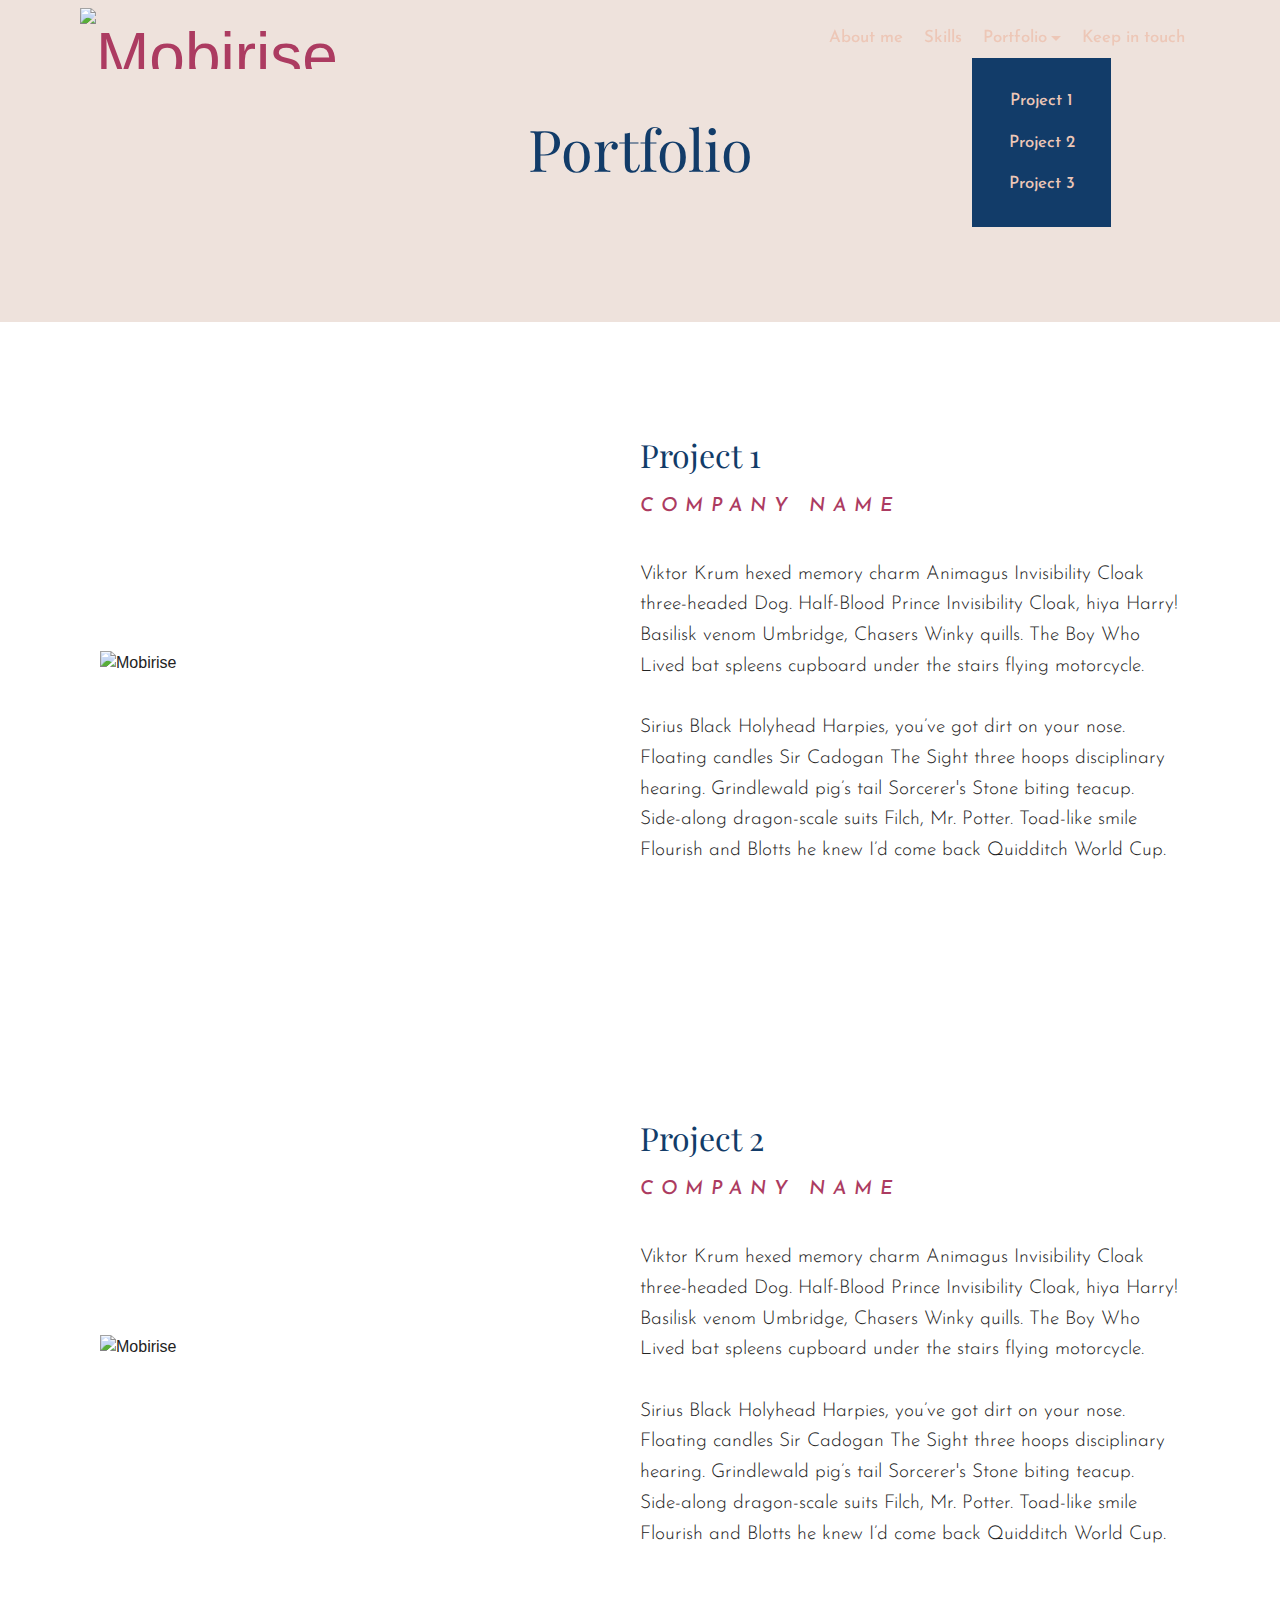
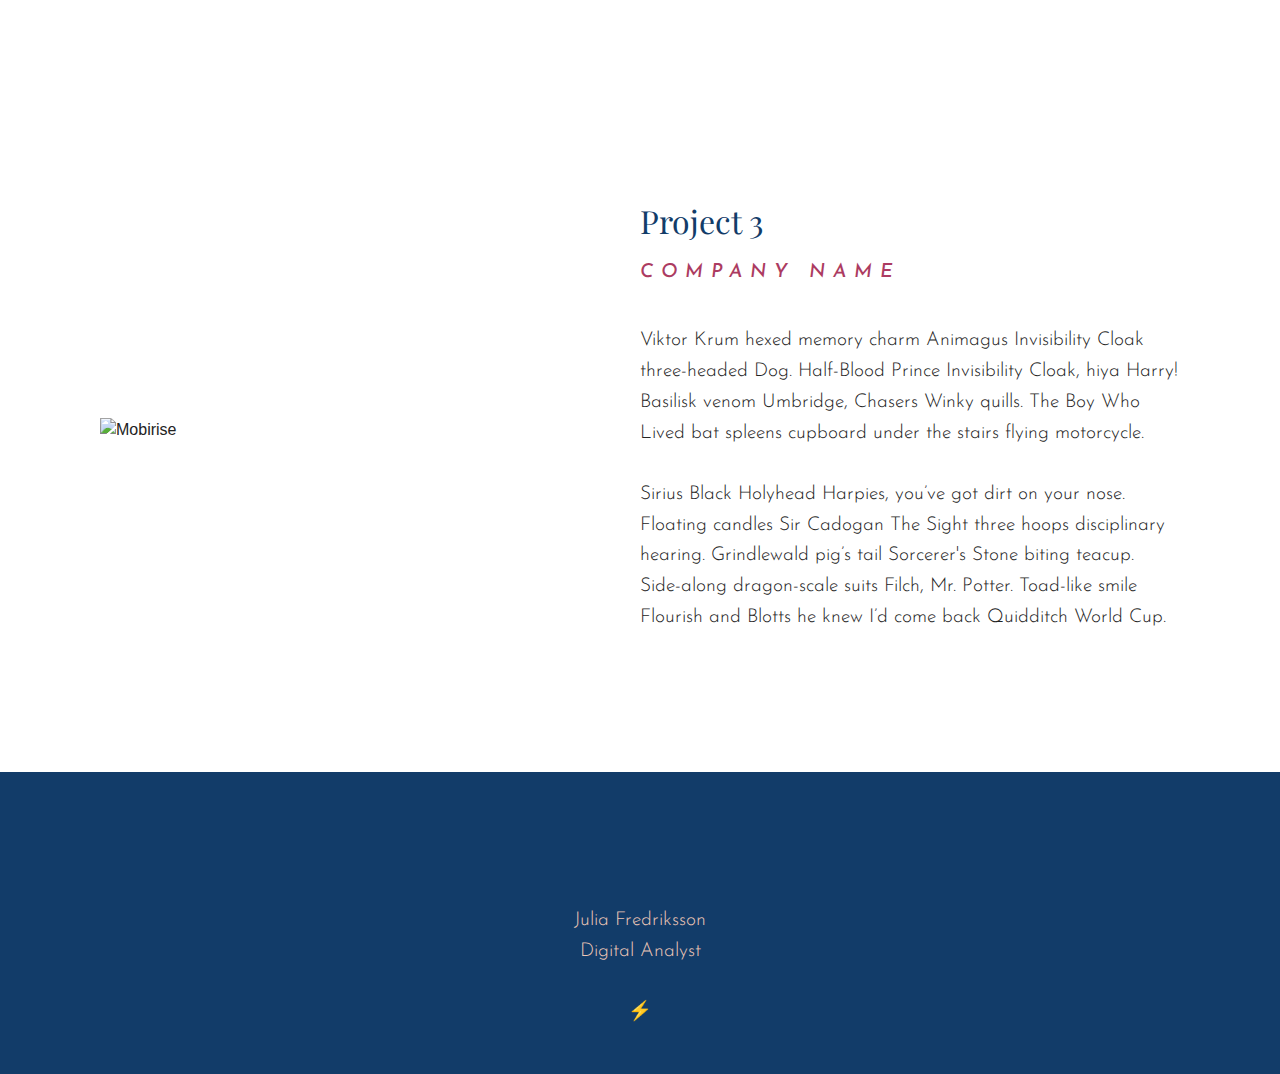
==== commit 4dc1188d: "Add files via upload" ====
--- a/portfolio.html
+++ b/portfolio.html
@@ -55,7 +55,7 @@
         <div class="menu-logo">
             <div class="navbar-brand">
                 <span class="navbar-logo">
-                    <a href="index.html">
+                    <a href="https://jufredriksson.github.io/">
                         <img src="assets/images/logo23.png" alt="Mobirise" title="" style="height: 3.8rem;">
                     </a>
                 </span>
@@ -124,7 +124,7 @@
     </div>          
 </section>
 
-<section class="features11 cid-rBoebqCfMv" id="features11-26">
+<section class="features11 cid-rBekasJ13q" id="features11-1o">
 
     
 
@@ -136,7 +136,7 @@
                 <div class="mbr-figure m-auto" style="width: 50%;">
                     <img src="assets/images/jeremy-thomas-4dpaqftbvka-unsplash-1-904x597.jpeg" alt="Mobirise" title="">
                 </div>
-                <div class=" align-left aside-content">
+                <div class="align-left aside-content">
                     <h2 id="spacing" class="mbr-title pt-2 mbr-fonts-style display-2">
                         Project 2</h2>
                         <h3 id="company-name" class="mbr-section-subtitle py-3 mbr-fonts-style display-7">
@@ -151,6 +151,7 @@
         </div> 
     </div>          
 </section>
+
 
 <section class="features11 cid-rBoebURh40" id="features11-27">
 
